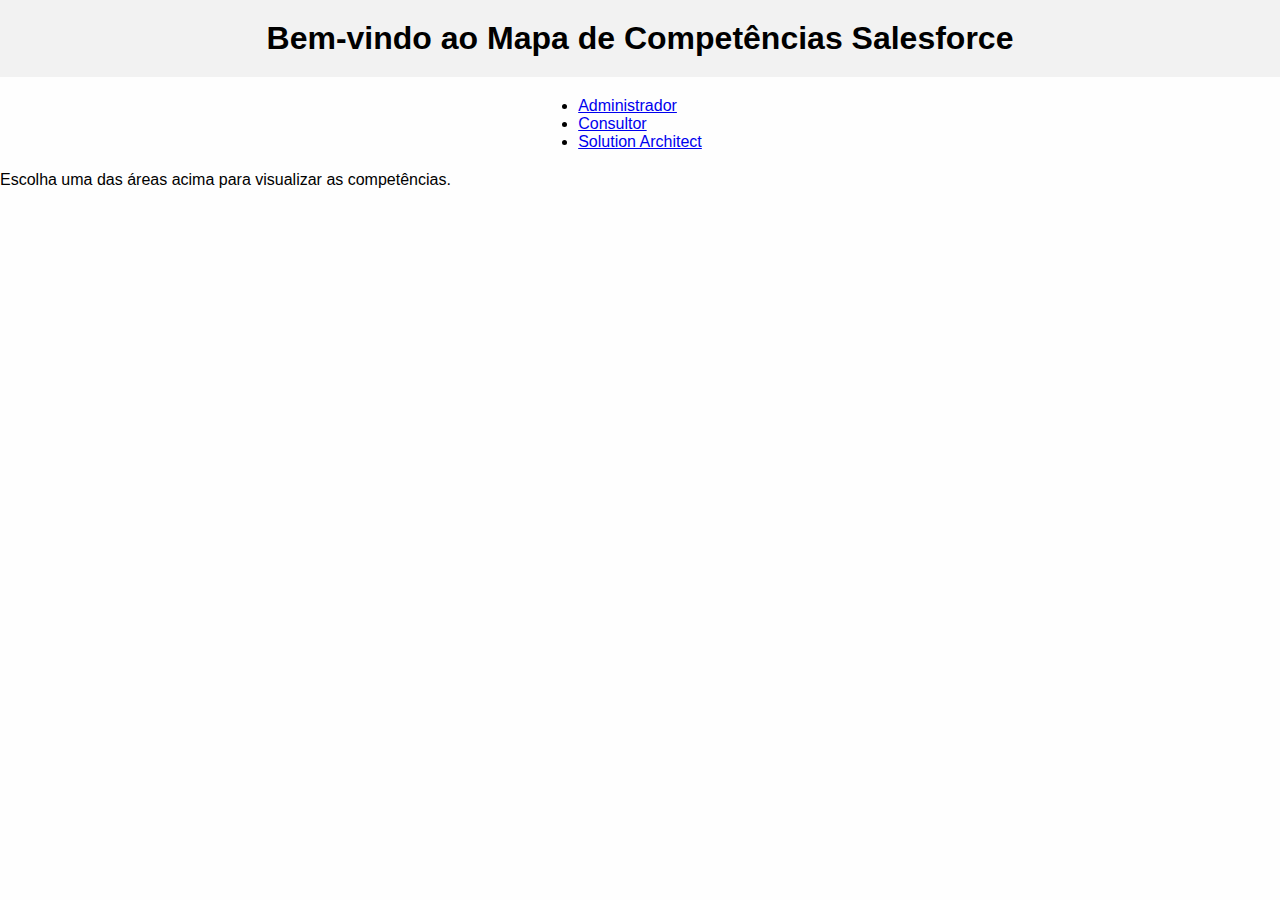
==== index.html @ 5a2fcae4 "Update index.html" ====
<!DOCTYPE html>
<html lang="pt-BR">
<head>
  <meta charset="UTF-8" />
  <meta name="viewport" content="width=device-width, initial-scale=1.0"/>
  <title>Home - Mapa de Competências Salesforce</title>
  <!-- Link para o CSS principal -->
  <link rel="stylesheet" href="main.css" />
</head>
<body>
  <header>
    <h1>Bem-vindo ao Mapa de Competências Salesforce</h1>
  </header>

  <nav>
    <ul>
      <!-- Links diretos para cada página -->
      <li><a href="adm.html">Administrador</a></li>
      <li><a href="consult.html">Consultor</a></li>
      <li><a href="architect.html">Solution Architect</a></li>
    </ul>
  </nav>

  <main>
    <p>Escolha uma das áreas acima para visualizar as competências.</p>
  </main>

  <!-- Script principal (se precisar de algo dinâmico) -->
  <script src="main.js"></script>
</body>
</html>
---- main.css ----
/* home.css */

/* RESET / BASE */
* {
  margin: 0;
  padding: 0;
  box-sizing: border-box;
}

body {
  font-family: Arial, sans-serif;
  min-height: 100vh;
  background: #fefefe;
}

/* Cabeçalho */
header {
  background: #f2f2f2;
  padding: 20px;
  text-align: center;
}

/* Menu */
nav {
  display: flex;
  justify-content: center;
  gap: 10px;
  margin: 20px 0;
}

nav button {
  padding: 10px 20px;
  font-weight: bold;
  cursor: pointer;
  background-color: #ddd;
  border: 1px solid #ccc;
  border-radius: 4px;
}

nav button:hover {
  background-color: #ccc;
}

/* Área de conteúdo */
main#content {
  max-width: 1200px;
  margin: 0 auto;
  padding: 20px;
  background: #fff;
  border: 1px solid #ddd;
  border-radius: 4px;
}
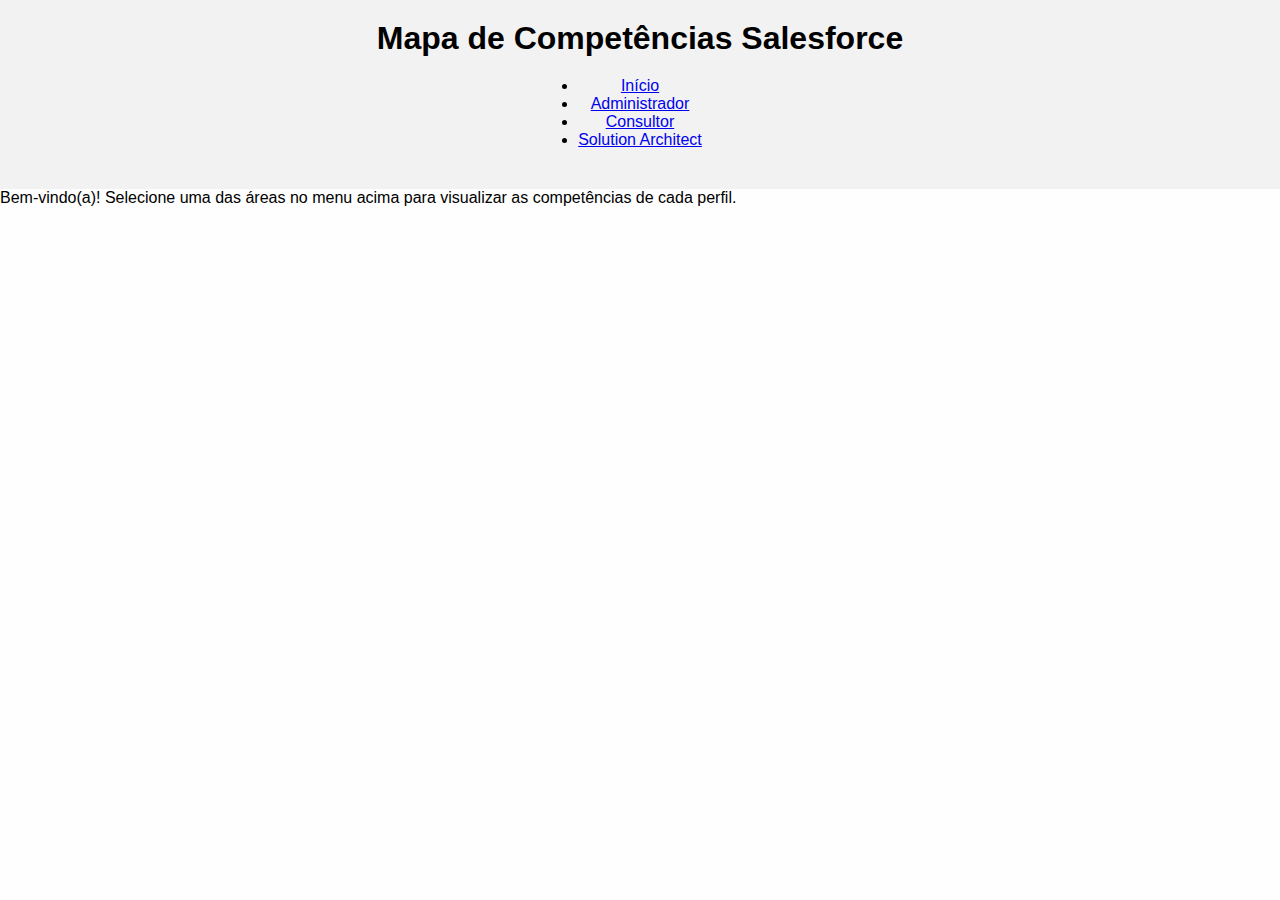
==== commit 4eb86586: "Update index.html" ====
--- a/index.html
+++ b/index.html
@@ -1,31 +1,38 @@
 <!DOCTYPE html>
 <html lang="pt-BR">
 <head>
-  <meta charset="UTF-8" />
+  <meta charset="UTF-8"/>
   <meta name="viewport" content="width=device-width, initial-scale=1.0"/>
   <title>Home - Mapa de Competências Salesforce</title>
-  <!-- Link para o CSS principal -->
-  <link rel="stylesheet" href="main.css" />
+  <!-- CSS principal -->
+  <link rel="stylesheet" href="main.css">
 </head>
 <body>
-  <header>
-    <h1>Bem-vindo ao Mapa de Competências Salesforce</h1>
-  </header>
 
-  <nav>
-    <ul>
-      <!-- Links diretos para cada página -->
-      <li><a href="adm.html">Administrador</a></li>
-      <li><a href="consult.html">Consultor</a></li>
-      <li><a href="architect.html">Solution Architect</a></li>
-    </ul>
-  </nav>
+  <!-- Aqui será injetado o cabeçalho -->
+  <div id="common-header"></div>
 
   <main>
-    <p>Escolha uma das áreas acima para visualizar as competências.</p>
+    <p>Bem-vindo(a)! Selecione uma das áreas no menu acima para visualizar as competências de cada perfil.</p>
   </main>
 
-  <!-- Script principal (se precisar de algo dinâmico) -->
+  <!-- Scripts -->
   <script src="main.js"></script>
+  <script>
+    // Carrega o header.html e insere no DIV #common-header
+    fetch("header.html")
+      .then(response => {
+        if (!response.ok) {
+          throw new Error(`Não foi possível carregar header.html. Status: ${response.status}`);
+        }
+        return response.text();
+      })
+      .then(headerHTML => {
+        document.getElementById("common-header").innerHTML = headerHTML;
+      })
+      .catch(error => {
+        console.error("Erro ao inserir o cabeçalho:", error);
+      });
+  </script>
 </body>
 </html>
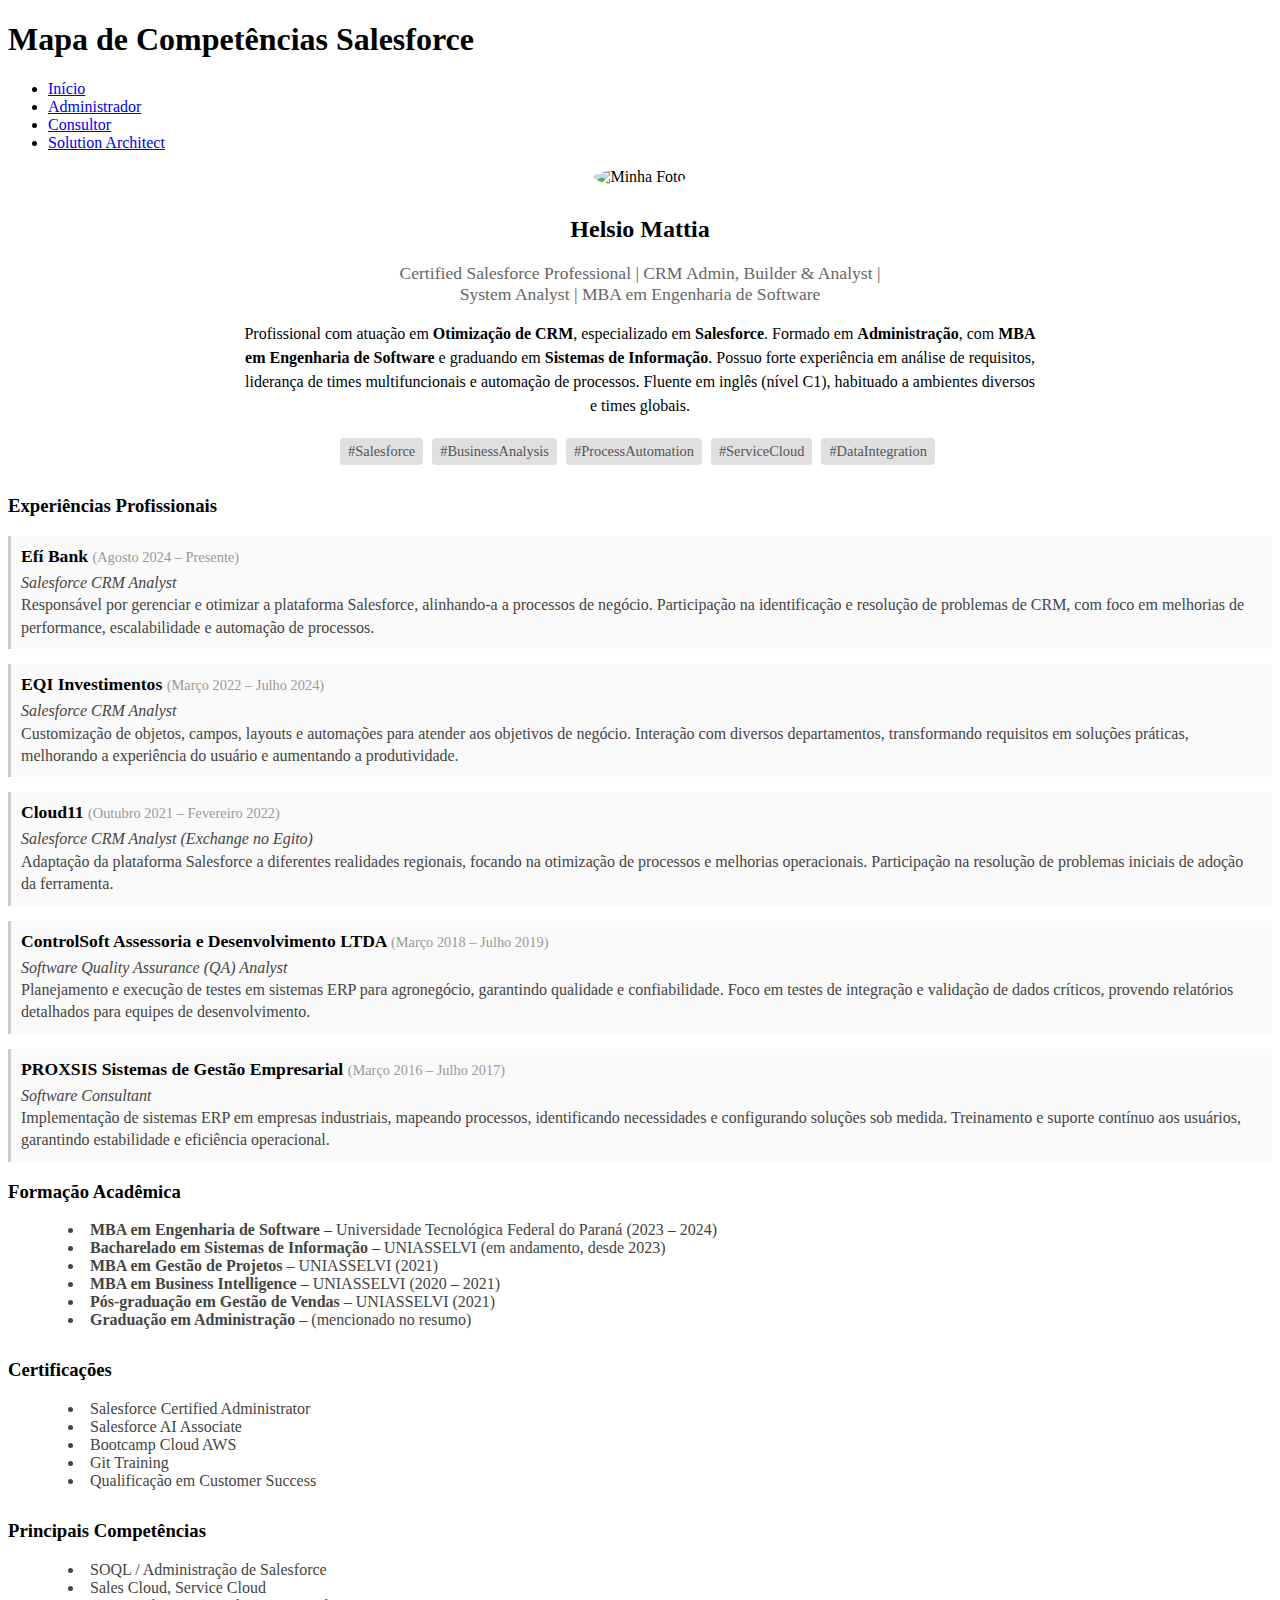
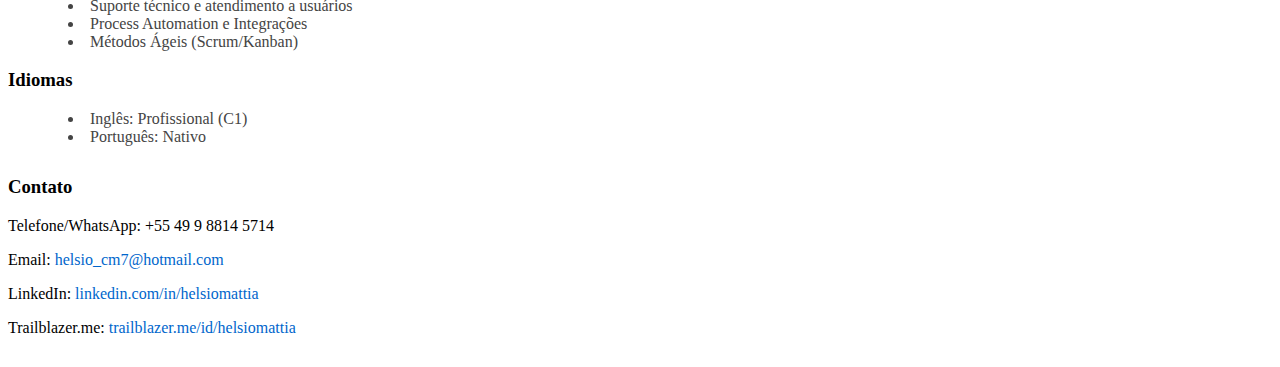
==== commit c8f14925: "Update index.html" ====
--- a/index.html
+++ b/index.html
@@ -9,17 +9,154 @@
 </head>
 <body>
 
-  <!-- Aqui será injetado o cabeçalho -->
+  <!-- Cabeçalho carregado via fetch -->
   <div id="common-header"></div>
 
+  <!-- Seção principal de apresentação -->
   <main>
-    <p>Bem-vindo(a)! Selecione uma das áreas no menu acima para visualizar as competências de cada perfil.</p>
+
+    <!-- Seção de Apresentação Pessoal -->
+    <section class="perfil-section">
+      <img class="perfil-foto" src="imagens/perfil.jpg" alt="Minha Foto" />
+      <h2>Helsio Mattia</h2>
+      <p class="subtitulo">
+        Certified Salesforce Professional | CRM Admin, Builder & Analyst |<br>
+        System Analyst | MBA em Engenharia de Software
+      </p>
+      <p class="resumo">
+        Profissional com atuação em <strong>Otimização de CRM</strong>, 
+        especializado em <strong>Salesforce</strong>.
+        Formado em <strong>Administração</strong>, com <strong>MBA em Engenharia 
+        de Software</strong> e graduando em <strong>Sistemas de Informação</strong>.
+        Possuo forte experiência em análise de requisitos, liderança de times 
+        multifuncionais e automação de processos. Fluente em inglês (nível C1),
+        habituado a ambientes diversos e times globais.        
+      </p>
+      <div class="badges">
+        <!-- Exemplo de "tags" (badges) ou palavras-chave -->
+        <span>#Salesforce</span>
+        <span>#BusinessAnalysis</span>
+        <span>#ProcessAutomation</span>
+        <span>#ServiceCloud</span>
+        <span>#DataIntegration</span>
+      </div>
+    </section>
+
+    <!-- Seção de Experiências Profissionais -->
+    <section class="experiencia-section">
+      <h3>Experiências Profissionais</h3>
+
+      <article>
+        <h4>Efí Bank <span>(Agosto 2024 – Presente)</span></h4>
+        <p>
+          <em>Salesforce CRM Analyst</em><br>
+          Responsável por gerenciar e otimizar a plataforma Salesforce, alinhando-a a processos de negócio. 
+          Participação na identificação e resolução de problemas de CRM, com foco em melhorias de performance, 
+          escalabilidade e automação de processos.
+        </p>
+      </article>
+
+      <article>
+        <h4>EQI Investimentos <span>(Março 2022 – Julho 2024)</span></h4>
+        <p>
+          <em>Salesforce CRM Analyst</em><br>
+          Customização de objetos, campos, layouts e automações para atender aos objetivos de negócio. 
+          Interação com diversos departamentos, transformando requisitos em soluções práticas, melhorando 
+          a experiência do usuário e aumentando a produtividade.
+        </p>
+      </article>
+
+      <article>
+        <h4>Cloud11 <span>(Outubro 2021 – Fevereiro 2022)</span></h4>
+        <p>
+          <em>Salesforce CRM Analyst (Exchange no Egito)</em><br>
+          Adaptação da plataforma Salesforce a diferentes realidades regionais, focando na otimização de processos 
+          e melhorias operacionais. Participação na resolução de problemas iniciais de adoção da ferramenta.
+        </p>
+      </article>
+
+      <article>
+        <h4>ControlSoft Assessoria e Desenvolvimento LTDA <span>(Março 2018 – Julho 2019)</span></h4>
+        <p>
+          <em>Software Quality Assurance (QA) Analyst</em><br>
+          Planejamento e execução de testes em sistemas ERP para agronegócio, garantindo qualidade e confiabilidade. 
+          Foco em testes de integração e validação de dados críticos, provendo relatórios detalhados para equipes 
+          de desenvolvimento.
+        </p>
+      </article>
+
+      <article>
+        <h4>PROXSIS Sistemas de Gestão Empresarial <span>(Março 2016 – Julho 2017)</span></h4>
+        <p>
+          <em>Software Consultant</em><br>
+          Implementação de sistemas ERP em empresas industriais, mapeando processos, identificando necessidades 
+          e configurando soluções sob medida. Treinamento e suporte contínuo aos usuários, garantindo estabilidade 
+          e eficiência operacional.
+        </p>
+      </article>
+
+      <!-- Você pode incluir as outras experiências listadas no PDF da mesma forma -->
+    </section>
+
+    <!-- Seção de Formação Acadêmica -->
+    <section class="formacao-section">
+      <h3>Formação Acadêmica</h3>
+      <ul>
+        <li><strong>MBA em Engenharia de Software</strong> – Universidade Tecnológica Federal do Paraná (2023 – 2024)</li>
+        <li><strong>Bacharelado em Sistemas de Informação</strong> – UNIASSELVI (em andamento, desde 2023)</li>
+        <li><strong>MBA em Gestão de Projetos</strong> – UNIASSELVI (2021)</li>
+        <li><strong>MBA em Business Intelligence</strong> – UNIASSELVI (2020 – 2021)</li>
+        <li><strong>Pós-graduação em Gestão de Vendas</strong> – UNIASSELVI (2021)</li>
+        <li><strong>Graduação em Administração</strong> – (mencionado no resumo)</li>
+      </ul>
+    </section>
+
+    <!-- Seção de Certificações -->
+    <section class="certificacoes-section">
+      <h3>Certificações</h3>
+      <ul>
+        <li>Salesforce Certified Administrator</li>
+        <li>Salesforce AI Associate</li>
+        <li>Bootcamp Cloud AWS</li>
+        <li>Git Training</li>
+        <li>Qualificação em Customer Success</li>
+      </ul>
+    </section>
+
+    <!-- Seção de Competências e Idiomas -->
+    <section class="skills-section">
+      <h3>Principais Competências</h3>
+      <ul>
+        <li>SOQL / Administração de Salesforce</li>
+        <li>Sales Cloud, Service Cloud</li>
+        <li>Suporte técnico e atendimento a usuários</li>
+        <li>Process Automation e Integrações</li>
+        <li>Métodos Ágeis (Scrum/Kanban)</li>
+      </ul>
+      <h3>Idiomas</h3>
+      <ul>
+        <li>Inglês: Profissional (C1)</li>
+        <li>Português: Nativo</li>
+      </ul>
+    </section>
+
+    <!-- Seção de Contato / Social -->
+    <section class="contato-section">
+      <h3>Contato</h3>
+      <p>Telefone/WhatsApp: +55 49 9 8814 5714</p>
+      <p>Email: <a href="mailto:helsio_cm7@hotmail.com">helsio_cm7@hotmail.com</a></p>
+      <p>LinkedIn: <a href="https://www.linkedin.com/in/helsiomattia" target="_blank">linkedin.com/in/helsiomattia</a></p>
+      <p>Trailblazer.me: 
+        <a href="https://trailblazer.me/id/helsiomattia" target="_blank">trailblazer.me/id/helsiomattia</a>
+      </p>
+    </section>
+
   </main>
 
-  <!-- Scripts -->
+  <!-- Script principal -->
   <script src="main.js"></script>
+  <!-- Script que carrega o header -->
   <script>
-    // Carrega o header.html e insere no DIV #common-header
     fetch("header.html")
       .then(response => {
         if (!response.ok) {
--- a/main.css
+++ b/main.css
@@ -1,53 +1,79 @@
-/* home.css */
+/* main.css - estilos básicos + layout da página inicial */
 
-/* RESET / BASE */
-* {
-  margin: 0;
-  padding: 0;
-  box-sizing: border-box;
+/* Já deve ter seu reset e estilos de body, header, nav etc. 
+   Abaixo adicionamos regras para as novas seções e classes. */
+
+.perfil-section {
+  text-align: center;
+  margin-bottom: 30px;
+}
+.perfil-foto {
+  width: 120px;
+  height: 120px;
+  border-radius: 50%;
+  margin-bottom: 10px;
+  object-fit: cover;
+}
+.subtitulo {
+  font-size: 1.1rem;
+  color: #666;
+}
+.resumo {
+  font-size: 1rem;
+  line-height: 1.5;
+  max-width: 800px;
+  margin: 10px auto;
+}
+.badges {
+  margin-top: 15px;
+}
+.badges span {
+  display: inline-block;
+  margin: 5px 5px 0 0;
+  padding: 5px 8px;
+  background: #e0e0e0;
+  border-radius: 4px;
+  font-size: 0.9rem;
+  color: #555;
 }
 
-body {
-  font-family: Arial, sans-serif;
-  min-height: 100vh;
-  background: #fefefe;
+/* Seção de experiência */
+.experiencia-section article {
+  background: #fafafa;
+  margin-bottom: 15px;
+  padding: 10px;
+  border-left: 3px solid #ccc;
+}
+.experiencia-section h4 {
+  margin: 0 0 5px 0;
+  font-size: 1.1rem;
+}
+.experiencia-section h4 span {
+  font-weight: normal;
+  font-size: 0.9rem;
+  color: #999;
+}
+.experiencia-section p {
+  margin: 0;
+  line-height: 1.4;
+  color: #444;
 }
 
-/* Cabeçalho */
-header {
-  background: #f2f2f2;
-  padding: 20px;
-  text-align: center;
+/* Formação, Certificações, Skills */
+.formacao-section, .certificacoes-section, .skills-section, .contato-section {
+  margin-bottom: 30px;
+}
+.formacao-section ul, .certificacoes-section ul, .skills-section ul {
+  list-style: disc inside;
+  margin-left: 20px;
+  color: #444;
 }
 
-/* Menu */
-nav {
-  display: flex;
-  justify-content: center;
-  gap: 10px;
-  margin: 20px 0;
+/* Seção de contato */
+.contato-section p a {
+  color: #0066cc;
+  text-decoration: none;
 }
-
-nav button {
-  padding: 10px 20px;
-  font-weight: bold;
-  cursor: pointer;
-  background-color: #ddd;
-  border: 1px solid #ccc;
-  border-radius: 4px;
+.contato-section p a:hover {
+  text-decoration: underline;
 }
-
-nav button:hover {
-  background-color: #ccc;
-}
-
-/* Área de conteúdo */
-main#content {
-  max-width: 1200px;
-  margin: 0 auto;
-  padding: 20px;
-  background: #fff;
-  border: 1px solid #ddd;
-  border-radius: 4px;
-}
-
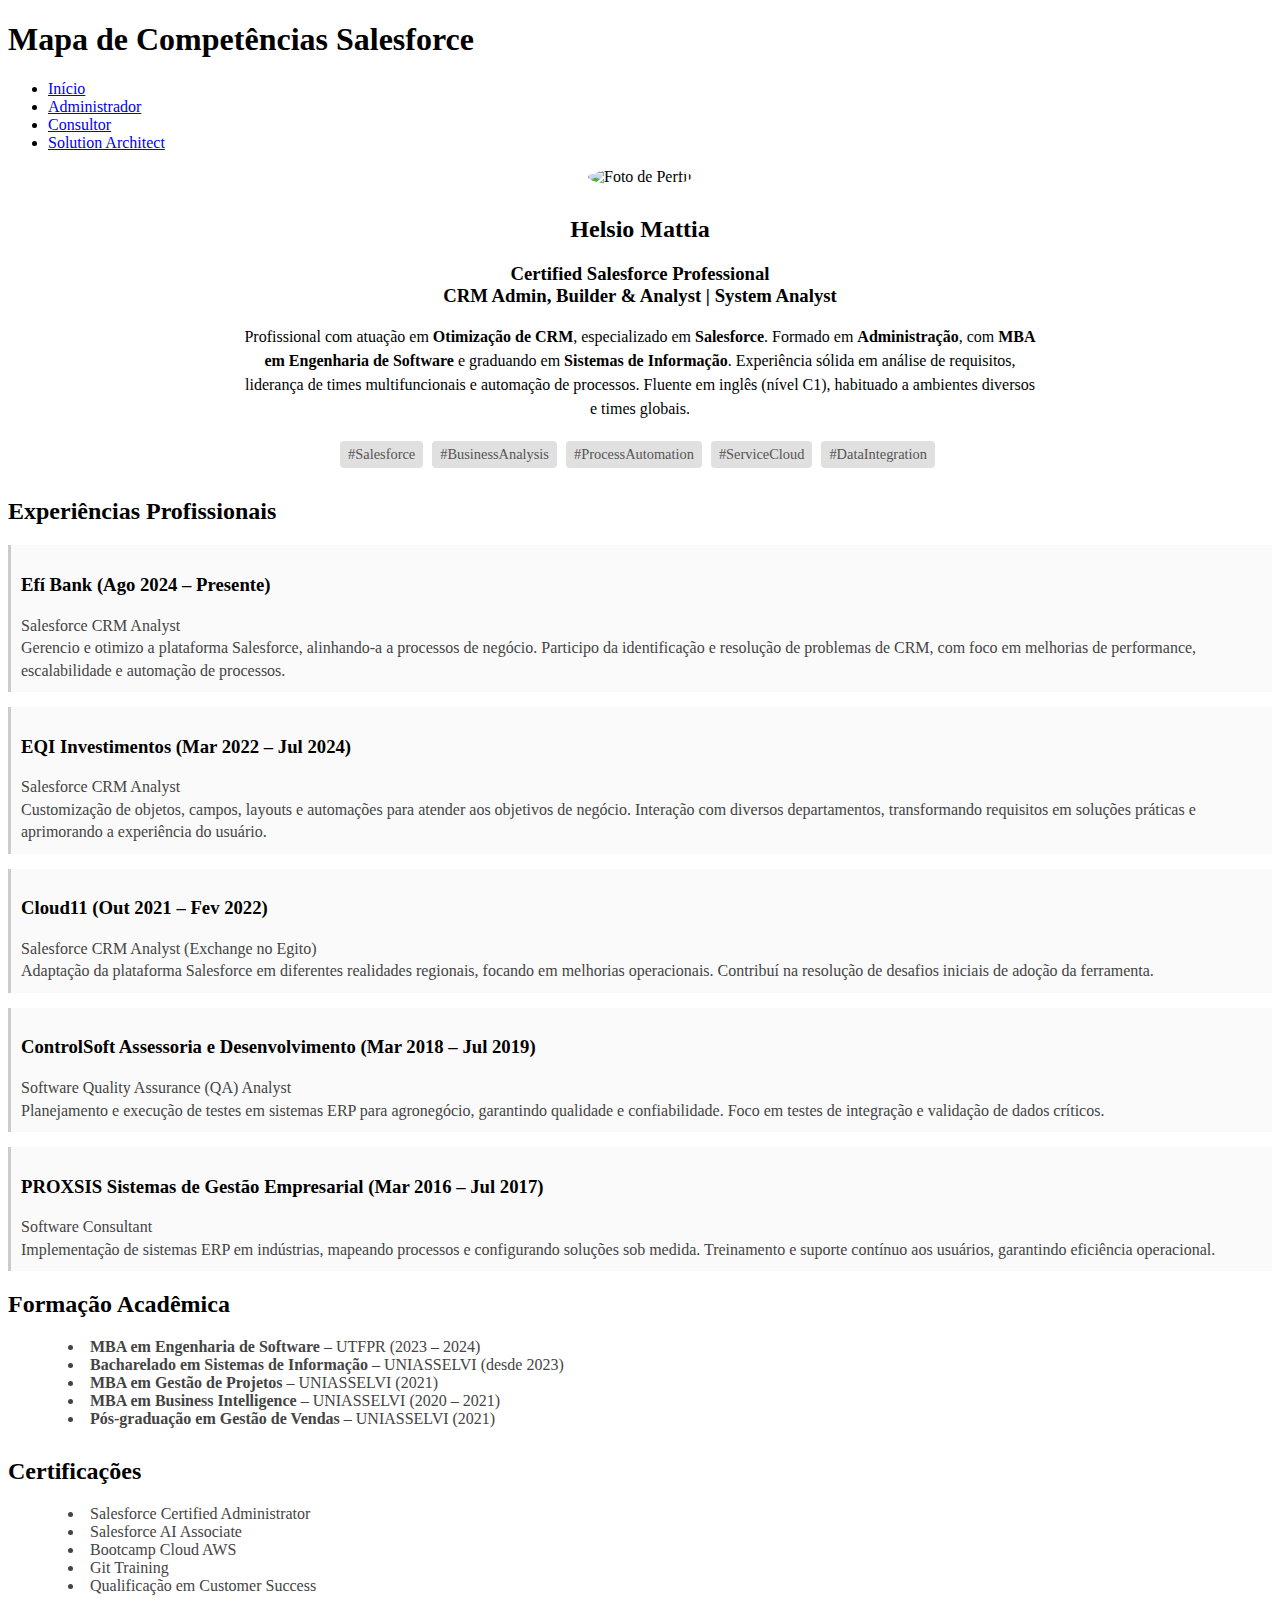
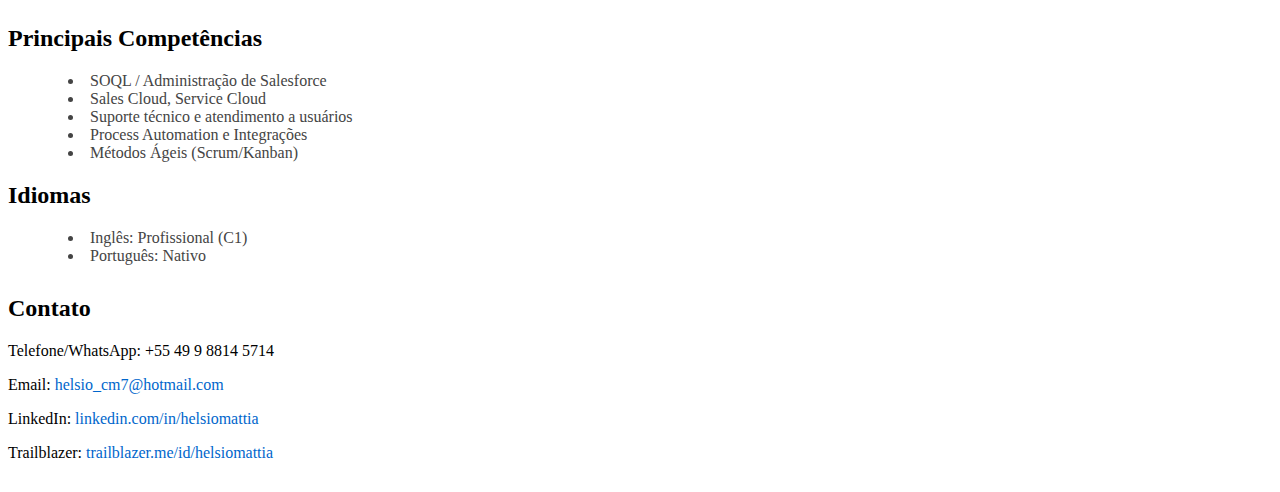
==== commit e1d40bf0: "Update index.html" ====
--- a/index.html
+++ b/index.html
@@ -9,111 +9,107 @@
 </head>
 <body>
 
-  <!-- Cabeçalho carregado via fetch -->
+  <!-- Aqui será injetado o seu header padrão via fetch -->
   <div id="common-header"></div>
 
-  <!-- Seção principal de apresentação -->
-  <main>
+  <main class="container">
 
-    <!-- Seção de Apresentação Pessoal -->
+    <!-- Seção de apresentação pessoal em duas colunas -->
     <section class="perfil-section">
-      <img class="perfil-foto" src="imagens/perfil.jpg" alt="Minha Foto" />
-      <h2>Helsio Mattia</h2>
-      <p class="subtitulo">
-        Certified Salesforce Professional | CRM Admin, Builder & Analyst |<br>
-        System Analyst | MBA em Engenharia de Software
-      </p>
-      <p class="resumo">
-        Profissional com atuação em <strong>Otimização de CRM</strong>, 
-        especializado em <strong>Salesforce</strong>.
-        Formado em <strong>Administração</strong>, com <strong>MBA em Engenharia 
-        de Software</strong> e graduando em <strong>Sistemas de Informação</strong>.
-        Possuo forte experiência em análise de requisitos, liderança de times 
-        multifuncionais e automação de processos. Fluente em inglês (nível C1),
-        habituado a ambientes diversos e times globais.        
-      </p>
-      <div class="badges">
-        <!-- Exemplo de "tags" (badges) ou palavras-chave -->
-        <span>#Salesforce</span>
-        <span>#BusinessAnalysis</span>
-        <span>#ProcessAutomation</span>
-        <span>#ServiceCloud</span>
-        <span>#DataIntegration</span>
+      <div class="perfil-col-esquerda">
+        <img class="perfil-foto" src="imagens/perfil.jpg" alt="Foto de Perfil" />
+      </div>
+      <div class="perfil-col-direita">
+        <h2 class="nome">Helsio Mattia</h2>
+        <h3 class="cargo">
+          Certified Salesforce Professional <br>
+          CRM Admin, Builder &amp; Analyst | System Analyst
+        </h3>
+        <p class="resumo">
+          Profissional com atuação em <strong>Otimização de CRM</strong>, 
+          especializado em <strong>Salesforce</strong>. Formado em <strong>Administração</strong>, 
+          com <strong>MBA em Engenharia de Software</strong> e graduando em 
+          <strong>Sistemas de Informação</strong>. Experiência sólida em análise 
+          de requisitos, liderança de times multifuncionais e automação de processos.
+          Fluente em inglês (nível C1), habituado a ambientes diversos e times globais.
+        </p>
+        <div class="badges">
+          <span>#Salesforce</span>
+          <span>#BusinessAnalysis</span>
+          <span>#ProcessAutomation</span>
+          <span>#ServiceCloud</span>
+          <span>#DataIntegration</span>
+        </div>
       </div>
     </section>
 
-    <!-- Seção de Experiências Profissionais -->
+    <!-- Seção de experiências -->
     <section class="experiencia-section">
-      <h3>Experiências Profissionais</h3>
+      <h2>Experiências Profissionais</h2>
 
       <article>
-        <h4>Efí Bank <span>(Agosto 2024 – Presente)</span></h4>
+        <h3>Efí Bank <span>(Ago 2024 – Presente)</span></h3>
+        <p class="cargo-local">Salesforce CRM Analyst</p>
         <p>
-          <em>Salesforce CRM Analyst</em><br>
-          Responsável por gerenciar e otimizar a plataforma Salesforce, alinhando-a a processos de negócio. 
-          Participação na identificação e resolução de problemas de CRM, com foco em melhorias de performance, 
-          escalabilidade e automação de processos.
+          Gerencio e otimizo a plataforma Salesforce, alinhando-a a processos de negócio. 
+          Participo da identificação e resolução de problemas de CRM, com foco em 
+          melhorias de performance, escalabilidade e automação de processos.
         </p>
       </article>
 
       <article>
-        <h4>EQI Investimentos <span>(Março 2022 – Julho 2024)</span></h4>
+        <h3>EQI Investimentos <span>(Mar 2022 – Jul 2024)</span></h3>
+        <p class="cargo-local">Salesforce CRM Analyst</p>
         <p>
-          <em>Salesforce CRM Analyst</em><br>
           Customização de objetos, campos, layouts e automações para atender aos objetivos de negócio. 
-          Interação com diversos departamentos, transformando requisitos em soluções práticas, melhorando 
-          a experiência do usuário e aumentando a produtividade.
+          Interação com diversos departamentos, transformando requisitos em soluções práticas e 
+          aprimorando a experiência do usuário.
         </p>
       </article>
 
       <article>
-        <h4>Cloud11 <span>(Outubro 2021 – Fevereiro 2022)</span></h4>
+        <h3>Cloud11 <span>(Out 2021 – Fev 2022)</span></h3>
+        <p class="cargo-local">Salesforce CRM Analyst (Exchange no Egito)</p>
         <p>
-          <em>Salesforce CRM Analyst (Exchange no Egito)</em><br>
-          Adaptação da plataforma Salesforce a diferentes realidades regionais, focando na otimização de processos 
-          e melhorias operacionais. Participação na resolução de problemas iniciais de adoção da ferramenta.
+          Adaptação da plataforma Salesforce em diferentes realidades regionais, focando em 
+          melhorias operacionais. Contribuí na resolução de desafios iniciais de adoção da ferramenta.
         </p>
       </article>
 
       <article>
-        <h4>ControlSoft Assessoria e Desenvolvimento LTDA <span>(Março 2018 – Julho 2019)</span></h4>
+        <h3>ControlSoft Assessoria e Desenvolvimento <span>(Mar 2018 – Jul 2019)</span></h3>
+        <p class="cargo-local">Software Quality Assurance (QA) Analyst</p>
         <p>
-          <em>Software Quality Assurance (QA) Analyst</em><br>
-          Planejamento e execução de testes em sistemas ERP para agronegócio, garantindo qualidade e confiabilidade. 
-          Foco em testes de integração e validação de dados críticos, provendo relatórios detalhados para equipes 
-          de desenvolvimento.
+          Planejamento e execução de testes em sistemas ERP para agronegócio, garantindo qualidade 
+          e confiabilidade. Foco em testes de integração e validação de dados críticos.
         </p>
       </article>
 
       <article>
-        <h4>PROXSIS Sistemas de Gestão Empresarial <span>(Março 2016 – Julho 2017)</span></h4>
+        <h3>PROXSIS Sistemas de Gestão Empresarial <span>(Mar 2016 – Jul 2017)</span></h3>
+        <p class="cargo-local">Software Consultant</p>
         <p>
-          <em>Software Consultant</em><br>
-          Implementação de sistemas ERP em empresas industriais, mapeando processos, identificando necessidades 
-          e configurando soluções sob medida. Treinamento e suporte contínuo aos usuários, garantindo estabilidade 
-          e eficiência operacional.
+          Implementação de sistemas ERP em indústrias, mapeando processos e configurando soluções 
+          sob medida. Treinamento e suporte contínuo aos usuários, garantindo eficiência operacional.
         </p>
       </article>
-
-      <!-- Você pode incluir as outras experiências listadas no PDF da mesma forma -->
     </section>
 
-    <!-- Seção de Formação Acadêmica -->
+    <!-- Seção de formação acadêmica -->
     <section class="formacao-section">
-      <h3>Formação Acadêmica</h3>
+      <h2>Formação Acadêmica</h2>
       <ul>
-        <li><strong>MBA em Engenharia de Software</strong> – Universidade Tecnológica Federal do Paraná (2023 – 2024)</li>
-        <li><strong>Bacharelado em Sistemas de Informação</strong> – UNIASSELVI (em andamento, desde 2023)</li>
+        <li><strong>MBA em Engenharia de Software</strong> – UTFPR (2023 – 2024)</li>
+        <li><strong>Bacharelado em Sistemas de Informação</strong> – UNIASSELVI (desde 2023)</li>
         <li><strong>MBA em Gestão de Projetos</strong> – UNIASSELVI (2021)</li>
         <li><strong>MBA em Business Intelligence</strong> – UNIASSELVI (2020 – 2021)</li>
         <li><strong>Pós-graduação em Gestão de Vendas</strong> – UNIASSELVI (2021)</li>
-        <li><strong>Graduação em Administração</strong> – (mencionado no resumo)</li>
       </ul>
     </section>
 
-    <!-- Seção de Certificações -->
+    <!-- Seção de certificações -->
     <section class="certificacoes-section">
-      <h3>Certificações</h3>
+      <h2>Certificações</h2>
       <ul>
         <li>Salesforce Certified Administrator</li>
         <li>Salesforce AI Associate</li>
@@ -123,9 +119,9 @@
       </ul>
     </section>
 
-    <!-- Seção de Competências e Idiomas -->
+    <!-- Seção de skills + idiomas -->
     <section class="skills-section">
-      <h3>Principais Competências</h3>
+      <h2>Principais Competências</h2>
       <ul>
         <li>SOQL / Administração de Salesforce</li>
         <li>Sales Cloud, Service Cloud</li>
@@ -133,43 +129,35 @@
         <li>Process Automation e Integrações</li>
         <li>Métodos Ágeis (Scrum/Kanban)</li>
       </ul>
-      <h3>Idiomas</h3>
+      <h2>Idiomas</h2>
       <ul>
         <li>Inglês: Profissional (C1)</li>
         <li>Português: Nativo</li>
       </ul>
     </section>
 
-    <!-- Seção de Contato / Social -->
+    <!-- Seção de contato -->
     <section class="contato-section">
-      <h3>Contato</h3>
+      <h2>Contato</h2>
       <p>Telefone/WhatsApp: +55 49 9 8814 5714</p>
       <p>Email: <a href="mailto:helsio_cm7@hotmail.com">helsio_cm7@hotmail.com</a></p>
       <p>LinkedIn: <a href="https://www.linkedin.com/in/helsiomattia" target="_blank">linkedin.com/in/helsiomattia</a></p>
-      <p>Trailblazer.me: 
-        <a href="https://trailblazer.me/id/helsiomattia" target="_blank">trailblazer.me/id/helsiomattia</a>
-      </p>
+      <p>Trailblazer: <a href="https://trailblazer.me/id/helsiomattia" target="_blank">trailblazer.me/id/helsiomattia</a></p>
     </section>
 
   </main>
 
-  <!-- Script principal -->
+  <!-- Scripts -->
   <script src="main.js"></script>
-  <!-- Script que carrega o header -->
+  
+  
   <script>
     fetch("header.html")
-      .then(response => {
-        if (!response.ok) {
-          throw new Error(`Não foi possível carregar header.html. Status: ${response.status}`);
-        }
-        return response.text();
+      .then(res => res.text())
+      .then(html => {
+        document.getElementById("common-header").innerHTML = html;
       })
-      .then(headerHTML => {
-        document.getElementById("common-header").innerHTML = headerHTML;
-      })
-      .catch(error => {
-        console.error("Erro ao inserir o cabeçalho:", error);
-      });
+      .catch(err => console.log(err));
   </script>
 </body>
 </html>
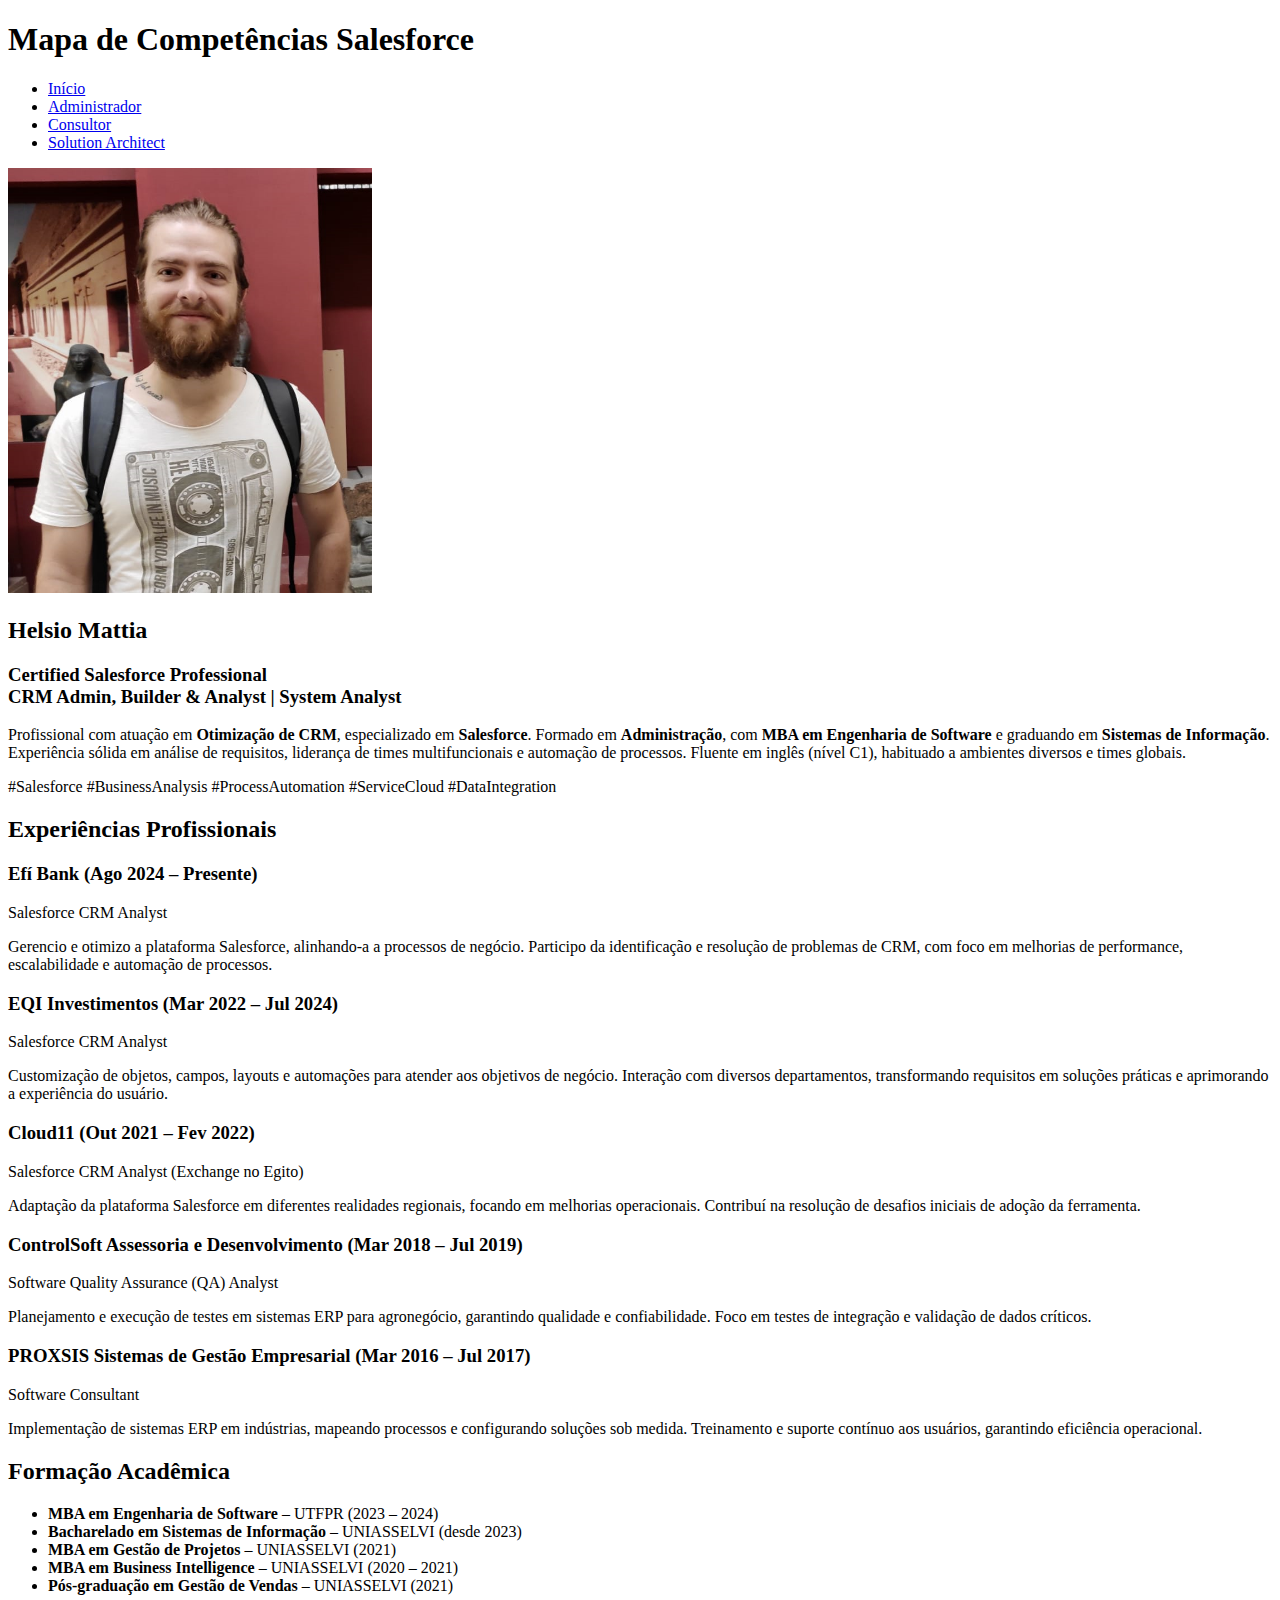
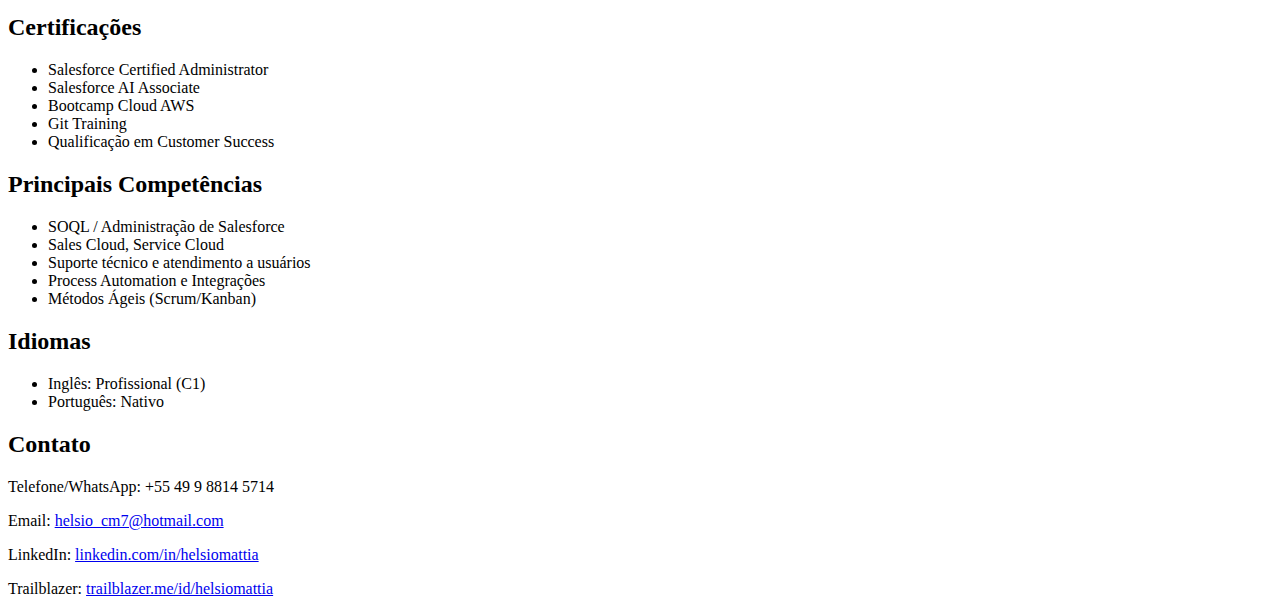
==== commit 8166f8ca: "Update index.html" ====
--- a/index.html
+++ b/index.html
@@ -5,7 +5,7 @@
   <meta name="viewport" content="width=device-width, initial-scale=1.0"/>
   <title>Home - Mapa de Competências Salesforce</title>
   <!-- CSS principal -->
-  <link rel="stylesheet" href="main.css">
+  <link rel="stylesheet" href="index.css">
 </head>
 <body>
 
@@ -17,7 +17,7 @@
     <!-- Seção de apresentação pessoal em duas colunas -->
     <section class="perfil-section">
       <div class="perfil-col-esquerda">
-        <img class="perfil-foto" src="imagens/perfil.jpg" alt="Foto de Perfil" />
+        <img class="perfil-foto" src="helsio.png" alt="Foto de Perfil" />
       </div>
       <div class="perfil-col-direita">
         <h2 class="nome">Helsio Mattia</h2>
@@ -148,7 +148,7 @@
   </main>
 
   <!-- Scripts -->
-  <script src="main.js"></script>
+  <script src="index.js"></script>
   
   
   <script>
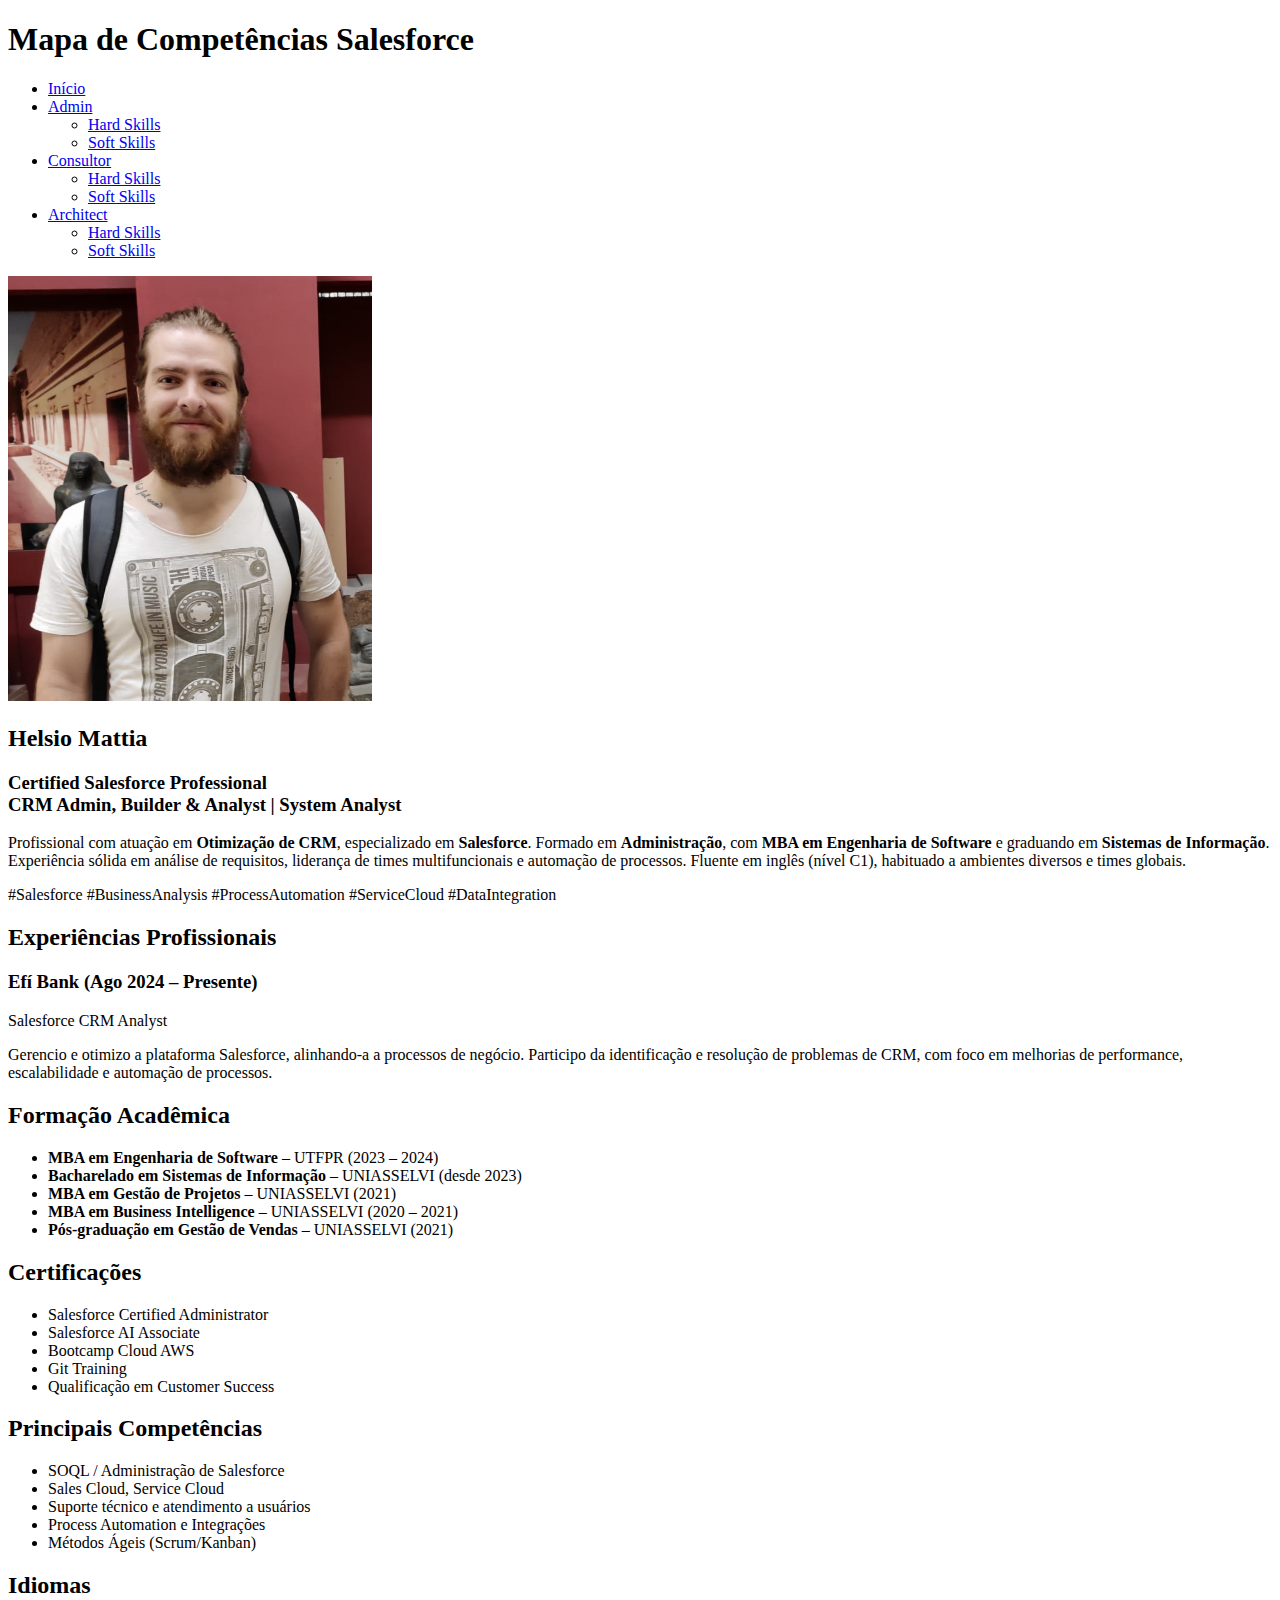
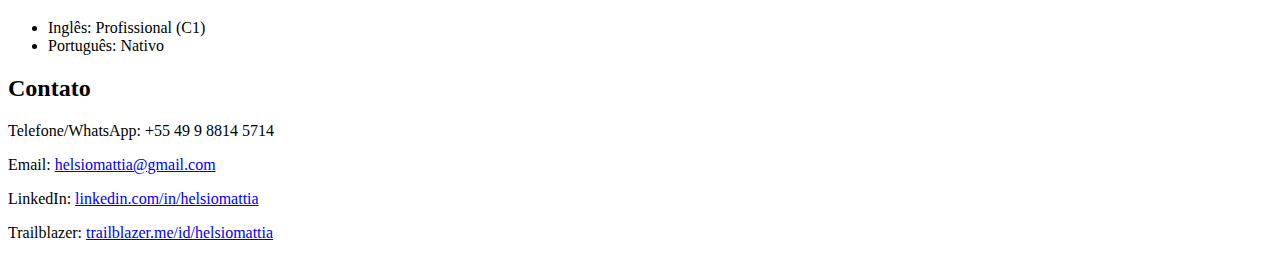
==== commit 7e4676f5: "Update index.html" ====
--- a/index.html
+++ b/index.html
@@ -4,17 +4,14 @@
   <meta charset="UTF-8"/>
   <meta name="viewport" content="width=device-width, initial-scale=1.0"/>
   <title>Home - Mapa de Competências Salesforce</title>
-  <!-- CSS principal -->
   <link rel="stylesheet" href="index.css">
 </head>
 <body>
 
-  <!-- Aqui será injetado o seu header padrão via fetch -->
   <div id="common-header"></div>
 
   <main class="container">
 
-    <!-- Seção de apresentação pessoal em duas colunas -->
     <section class="perfil-section">
       <div class="perfil-col-esquerda">
         <img class="perfil-foto" src="helsio.png" alt="Foto de Perfil" />
@@ -43,10 +40,8 @@
       </div>
     </section>
 
-    <!-- Seção de experiências -->
     <section class="experiencia-section">
       <h2>Experiências Profissionais</h2>
-
       <article>
         <h3>Efí Bank <span>(Ago 2024 – Presente)</span></h3>
         <p class="cargo-local">Salesforce CRM Analyst</p>
@@ -56,46 +51,9 @@
           melhorias de performance, escalabilidade e automação de processos.
         </p>
       </article>
-
-      <article>
-        <h3>EQI Investimentos <span>(Mar 2022 – Jul 2024)</span></h3>
-        <p class="cargo-local">Salesforce CRM Analyst</p>
-        <p>
-          Customização de objetos, campos, layouts e automações para atender aos objetivos de negócio. 
-          Interação com diversos departamentos, transformando requisitos em soluções práticas e 
-          aprimorando a experiência do usuário.
-        </p>
-      </article>
-
-      <article>
-        <h3>Cloud11 <span>(Out 2021 – Fev 2022)</span></h3>
-        <p class="cargo-local">Salesforce CRM Analyst (Exchange no Egito)</p>
-        <p>
-          Adaptação da plataforma Salesforce em diferentes realidades regionais, focando em 
-          melhorias operacionais. Contribuí na resolução de desafios iniciais de adoção da ferramenta.
-        </p>
-      </article>
-
-      <article>
-        <h3>ControlSoft Assessoria e Desenvolvimento <span>(Mar 2018 – Jul 2019)</span></h3>
-        <p class="cargo-local">Software Quality Assurance (QA) Analyst</p>
-        <p>
-          Planejamento e execução de testes em sistemas ERP para agronegócio, garantindo qualidade 
-          e confiabilidade. Foco em testes de integração e validação de dados críticos.
-        </p>
-      </article>
-
-      <article>
-        <h3>PROXSIS Sistemas de Gestão Empresarial <span>(Mar 2016 – Jul 2017)</span></h3>
-        <p class="cargo-local">Software Consultant</p>
-        <p>
-          Implementação de sistemas ERP em indústrias, mapeando processos e configurando soluções 
-          sob medida. Treinamento e suporte contínuo aos usuários, garantindo eficiência operacional.
-        </p>
-      </article>
+      <!-- Adicione os outros artigos aqui -->
     </section>
 
-    <!-- Seção de formação acadêmica -->
     <section class="formacao-section">
       <h2>Formação Acadêmica</h2>
       <ul>
@@ -107,7 +65,6 @@
       </ul>
     </section>
 
-    <!-- Seção de certificações -->
     <section class="certificacoes-section">
       <h2>Certificações</h2>
       <ul>
@@ -119,7 +76,6 @@
       </ul>
     </section>
 
-    <!-- Seção de skills + idiomas -->
     <section class="skills-section">
       <h2>Principais Competências</h2>
       <ul>
@@ -136,21 +92,17 @@
       </ul>
     </section>
 
-    <!-- Seção de contato -->
     <section class="contato-section">
       <h2>Contato</h2>
       <p>Telefone/WhatsApp: +55 49 9 8814 5714</p>
-      <p>Email: <a href="mailto:helsio_cm7@hotmail.com">helsio_cm7@hotmail.com</a></p>
+      <p>Email: <a href="mailto:helsiomattia@gmail.com">helsiomattia@gmail.com</a></p>
       <p>LinkedIn: <a href="https://www.linkedin.com/in/helsiomattia" target="_blank">linkedin.com/in/helsiomattia</a></p>
       <p>Trailblazer: <a href="https://trailblazer.me/id/helsiomattia" target="_blank">trailblazer.me/id/helsiomattia</a></p>
     </section>
 
   </main>
 
-  <!-- Scripts -->
   <script src="index.js"></script>
-  
-  
   <script>
     fetch("header.html")
       .then(res => res.text())
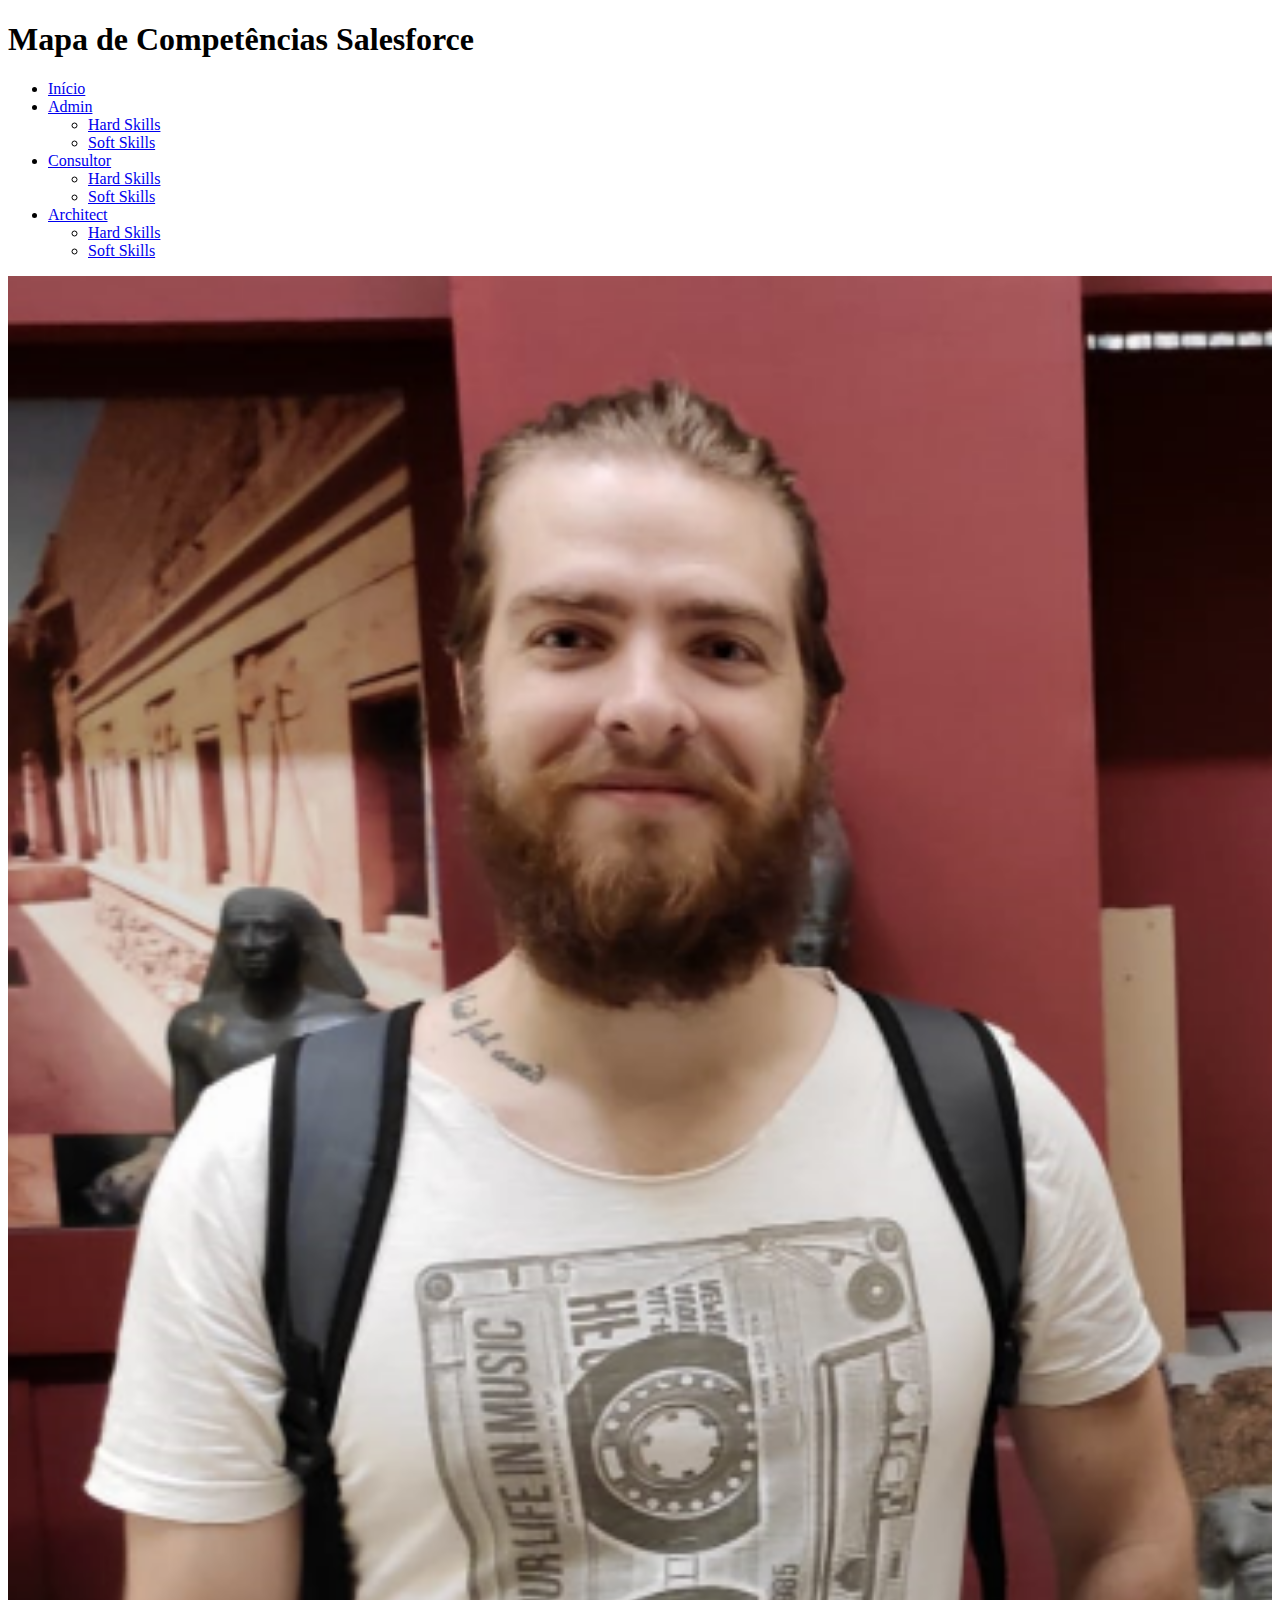
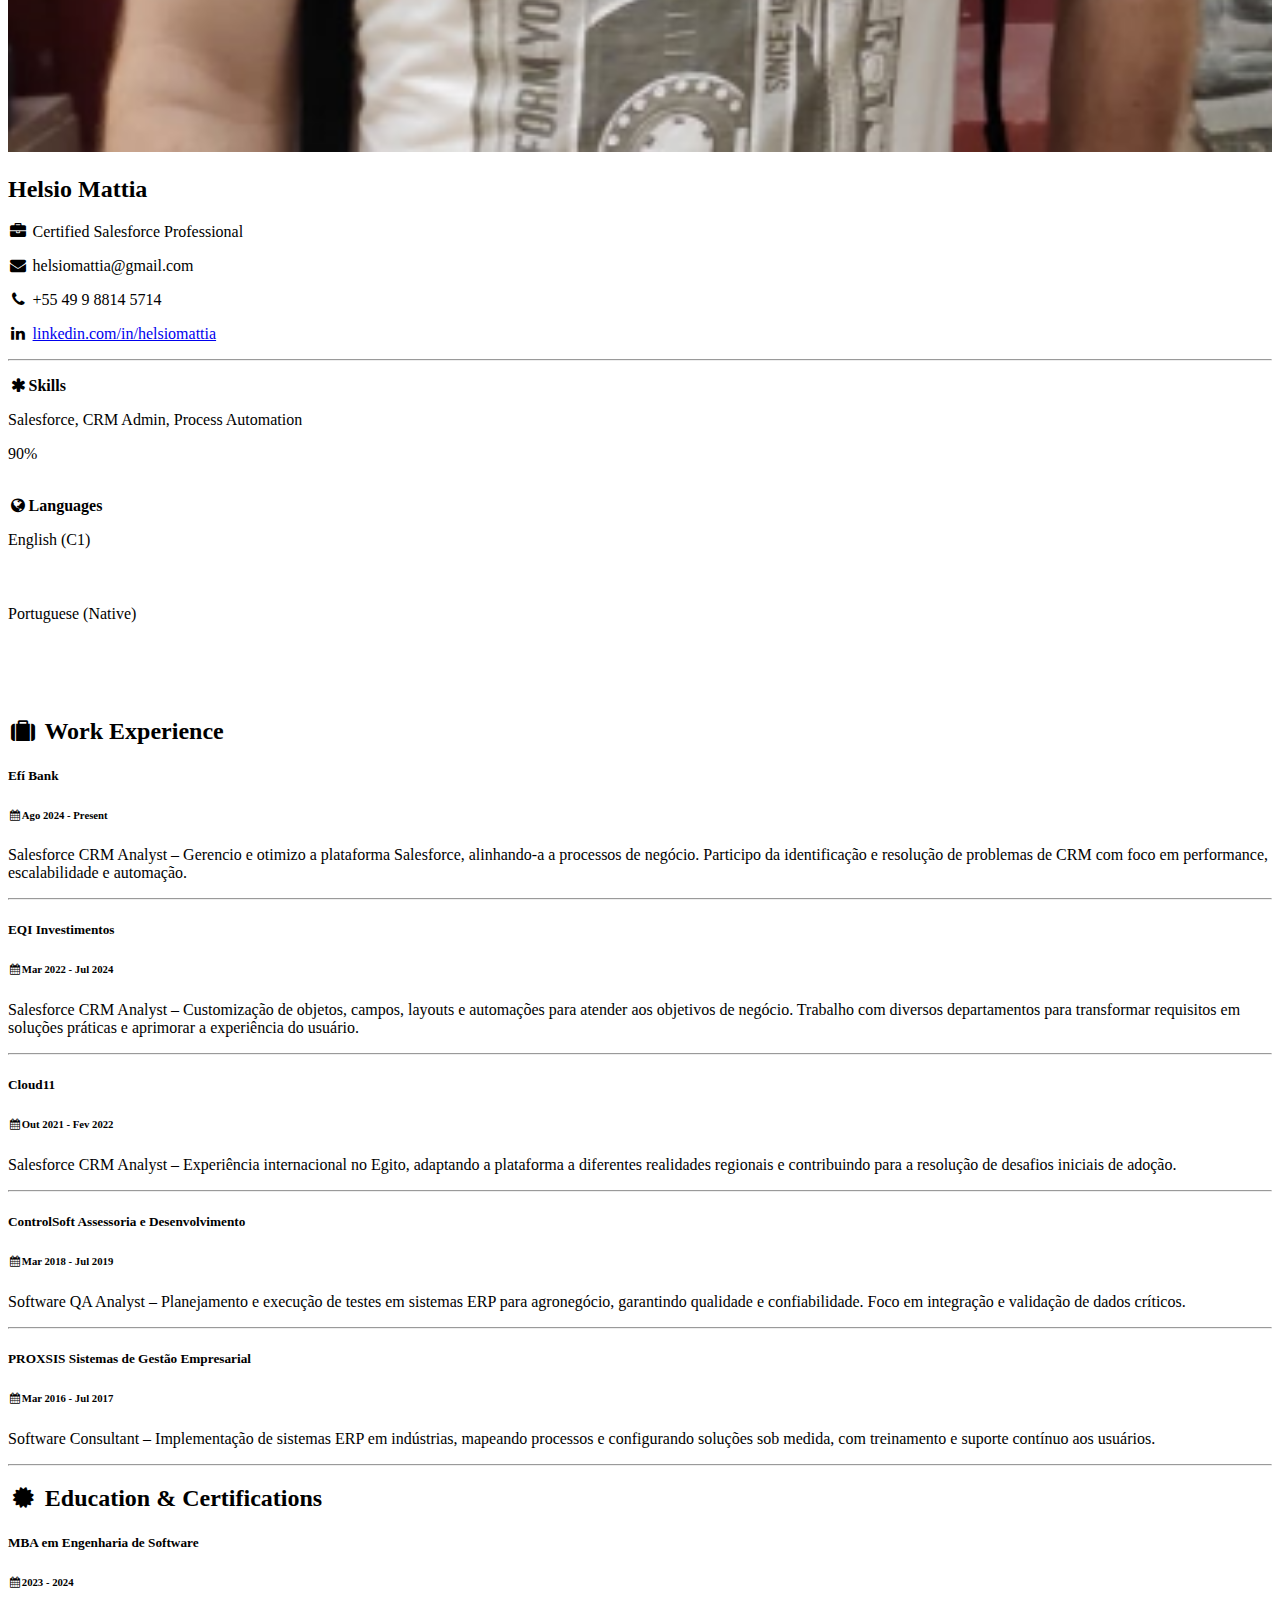
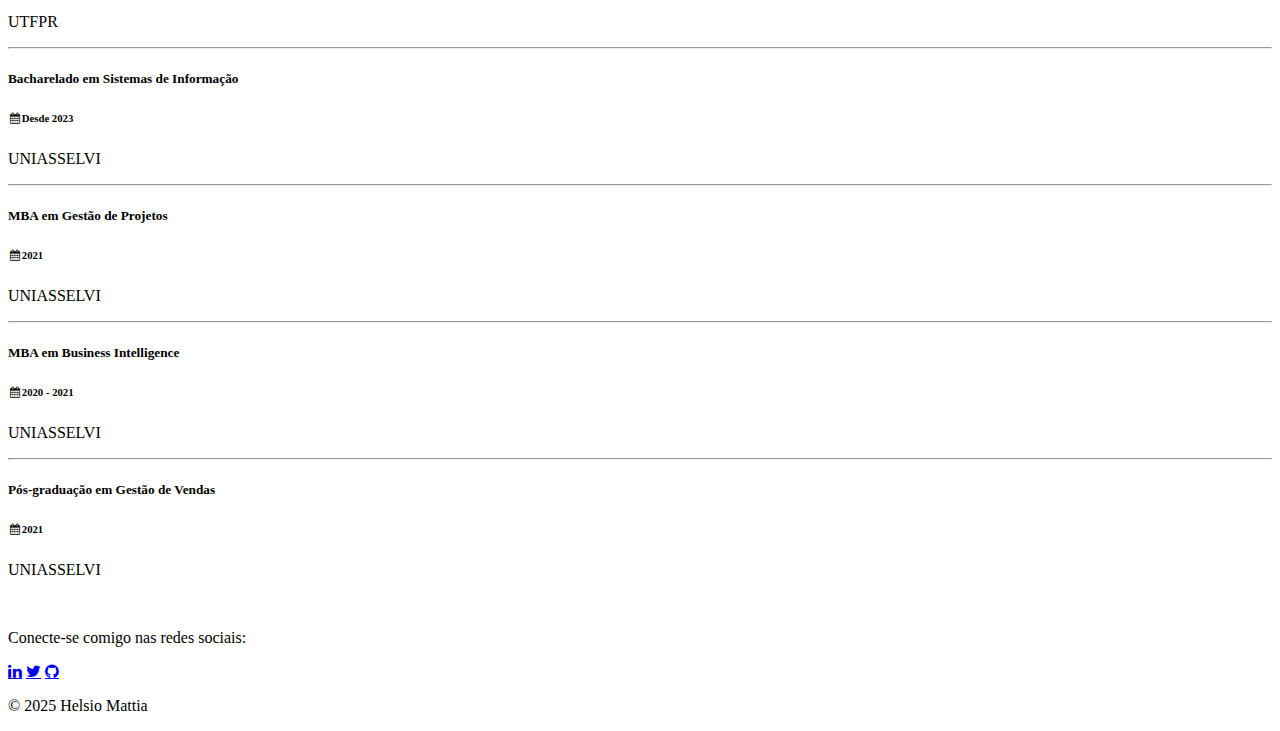
==== commit 71695b7a: "Update index.html" ====
--- a/index.html
+++ b/index.html
@@ -1,115 +1,216 @@
 <!DOCTYPE html>
 <html lang="pt-BR">
 <head>
-  <meta charset="UTF-8"/>
-  <meta name="viewport" content="width=device-width, initial-scale=1.0"/>
-  <title>Home - Mapa de Competências Salesforce</title>
+  <meta charset="UTF-8">
+  <meta name="viewport" content="width=device-width, initial-scale=1">
+  <title>Helsio Mattia - Salesforce Professional</title>
+  <!-- W3.CSS -->
+  <link rel="stylesheet" href="https://www.w3schools.com/w3css/5/w3.css">
+  <!-- Google Fonts -->
+  <link rel="stylesheet" href="https://fonts.googleapis.com/css?family=Roboto">
+  <!-- Font Awesome -->
+  <link rel="stylesheet" href="https://cdnjs.cloudflare.com/ajax/libs/font-awesome/4.7.0/css/font-awesome.min.css">
+  <!-- CSS customizado -->
   <link rel="stylesheet" href="index.css">
 </head>
-<body>
-
+<body class="w3-light-grey">
+
+  <!-- Cabeçalho comum, injetado via header.html -->
   <div id="common-header"></div>
 
-  <main class="container">
-
-    <section class="perfil-section">
-      <div class="perfil-col-esquerda">
-        <img class="perfil-foto" src="helsio.png" alt="Foto de Perfil" />
+  <!-- Container Principal -->
+  <div class="w3-content w3-margin-top" style="max-width:1400px;">
+
+    <!-- GRID: Dividido em duas colunas -->
+    <div class="w3-row-padding">
+
+      <!-- Coluna Esquerda: Perfil -->
+      <div class="w3-third">
+        <div class="w3-white w3-text-grey w3-card-4">
+          <div class="w3-display-container">
+            <img src="helsio.png" style="width:100%" alt="Foto de Perfil">
+            <div class="w3-display-bottomleft w3-container w3-text-black">
+              <h2>Helsio Mattia</h2>
+            </div>
+          </div>
+          <div class="w3-container">
+            <p>
+              <i class="fa fa-briefcase fa-fw w3-margin-right w3-large w3-text-teal"></i>
+              Certified Salesforce Professional
+            </p>
+            <p>
+              <i class="fa fa-envelope fa-fw w3-margin-right w3-large w3-text-teal"></i>
+              helsiomattia@gmail.com
+            </p>
+            <p>
+              <i class="fa fa-phone fa-fw w3-margin-right w3-large w3-text-teal"></i>
+              +55 49 9 8814 5714
+            </p>
+            <p>
+              <i class="fa fa-linkedin fa-fw w3-margin-right w3-large w3-text-teal"></i>
+              <a href="https://www.linkedin.com/in/helsiomattia" target="_blank">linkedin.com/in/helsiomattia</a>
+            </p>
+            <hr>
+            <p class="w3-large"><b><i class="fa fa-asterisk fa-fw w3-margin-right w3-text-teal"></i>Skills</b></p>
+            <p>Salesforce, CRM Admin, Process Automation</p>
+            <div class="w3-light-grey w3-round-xlarge w3-small">
+              <div class="w3-container w3-center w3-round-xlarge w3-teal" style="width:90%">90%</div>
+            </div>
+            <br>
+            <p class="w3-large w3-text-theme"><b>
+              <i class="fa fa-globe fa-fw w3-margin-right w3-text-teal"></i>Languages
+            </b></p>
+            <p>English (C1)</p>
+            <div class="w3-light-grey w3-round-xlarge">
+              <div class="w3-round-xlarge w3-teal" style="height:24px;width:100%"></div>
+            </div>
+            <p>Portuguese (Native)</p>
+            <div class="w3-light-grey w3-round-xlarge">
+              <div class="w3-round-xlarge w3-teal" style="height:24px;width:100%"></div>
+            </div>
+            <br>
+          </div>
+        </div>
+        <br>
       </div>
-      <div class="perfil-col-direita">
-        <h2 class="nome">Helsio Mattia</h2>
-        <h3 class="cargo">
-          Certified Salesforce Professional <br>
-          CRM Admin, Builder &amp; Analyst | System Analyst
-        </h3>
-        <p class="resumo">
-          Profissional com atuação em <strong>Otimização de CRM</strong>, 
-          especializado em <strong>Salesforce</strong>. Formado em <strong>Administração</strong>, 
-          com <strong>MBA em Engenharia de Software</strong> e graduando em 
-          <strong>Sistemas de Informação</strong>. Experiência sólida em análise 
-          de requisitos, liderança de times multifuncionais e automação de processos.
-          Fluente em inglês (nível C1), habituado a ambientes diversos e times globais.
-        </p>
-        <div class="badges">
-          <span>#Salesforce</span>
-          <span>#BusinessAnalysis</span>
-          <span>#ProcessAutomation</span>
-          <span>#ServiceCloud</span>
-          <span>#DataIntegration</span>
+
+      <!-- Coluna Direita: Experiência, Formação, Certificações, Skills e Contato -->
+      <div class="w3-twothird">
+      
+        <!-- Experiências Profissionais -->
+        <div class="w3-container w3-card w3-white w3-margin-bottom">
+          <h2 class="w3-text-grey w3-padding-16">
+            <i class="fa fa-suitcase fa-fw w3-margin-right w3-xxlarge w3-text-teal"></i>
+            Work Experience
+          </h2>
+          
+          <div class="w3-container">
+            <h5 class="w3-opacity"><b>Efí Bank</b></h5>
+            <h6 class="w3-text-teal">
+              <i class="fa fa-calendar fa-fw w3-margin-right"></i>Ago 2024 - Present
+            </h6>
+            <p>Salesforce CRM Analyst – Gerencio e otimizo a plataforma Salesforce, alinhando-a a processos de negócio. Participo da identificação e resolução de problemas de CRM com foco em performance, escalabilidade e automação.</p>
+            <hr>
+          </div>
+          
+          <div class="w3-container">
+            <h5 class="w3-opacity"><b>EQI Investimentos</b></h5>
+            <h6 class="w3-text-teal">
+              <i class="fa fa-calendar fa-fw w3-margin-right"></i>Mar 2022 - Jul 2024
+            </h6>
+            <p>Salesforce CRM Analyst – Customização de objetos, campos, layouts e automações para atender aos objetivos de negócio. Trabalho com diversos departamentos para transformar requisitos em soluções práticas e aprimorar a experiência do usuário.</p>
+            <hr>
+          </div>
+          
+          <div class="w3-container">
+            <h5 class="w3-opacity"><b>Cloud11</b></h5>
+            <h6 class="w3-text-teal">
+              <i class="fa fa-calendar fa-fw w3-margin-right"></i>Out 2021 - Fev 2022
+            </h6>
+            <p>Salesforce CRM Analyst – Experiência internacional no Egito, adaptando a plataforma a diferentes realidades regionais e contribuindo para a resolução de desafios iniciais de adoção.</p>
+            <hr>
+          </div>
+          
+          <div class="w3-container">
+            <h5 class="w3-opacity"><b>ControlSoft Assessoria e Desenvolvimento</b></h5>
+            <h6 class="w3-text-teal">
+              <i class="fa fa-calendar fa-fw w3-margin-right"></i>Mar 2018 - Jul 2019
+            </h6>
+            <p>Software QA Analyst – Planejamento e execução de testes em sistemas ERP para agronegócio, garantindo qualidade e confiabilidade. Foco em integração e validação de dados críticos.</p>
+            <hr>
+          </div>
+          
+          <div class="w3-container">
+            <h5 class="w3-opacity"><b>PROXSIS Sistemas de Gestão Empresarial</b></h5>
+            <h6 class="w3-text-teal">
+              <i class="fa fa-calendar fa-fw w3-margin-right"></i>Mar 2016 - Jul 2017
+            </h6>
+            <p>Software Consultant – Implementação de sistemas ERP em indústrias, mapeando processos e configurando soluções sob medida, com treinamento e suporte contínuo aos usuários.</p>
+            <hr>
+          </div>
         </div>
+        
+        <!-- Educação e Certificações -->
+        <div class="w3-container w3-card w3-white">
+          <h2 class="w3-text-grey w3-padding-16">
+            <i class="fa fa-certificate fa-fw w3-margin-right w3-xxlarge w3-text-teal"></i>
+            Education & Certifications
+          </h2>
+          
+          <div class="w3-container">
+            <h5 class="w3-opacity"><b>MBA em Engenharia de Software</b></h5>
+            <h6 class="w3-text-teal">
+              <i class="fa fa-calendar fa-fw w3-margin-right"></i>2023 - 2024
+            </h6>
+            <p>UTFPR</p>
+            <hr>
+          </div>
+          
+          <div class="w3-container">
+            <h5 class="w3-opacity"><b>Bacharelado em Sistemas de Informação</b></h5>
+            <h6 class="w3-text-teal">
+              <i class="fa fa-calendar fa-fw w3-margin-right"></i>Desde 2023
+            </h6>
+            <p>UNIASSELVI</p>
+            <hr>
+          </div>
+          
+          <div class="w3-container">
+            <h5 class="w3-opacity"><b>MBA em Gestão de Projetos</b></h5>
+            <h6 class="w3-text-teal">
+              <i class="fa fa-calendar fa-fw w3-margin-right"></i>2021
+            </h6>
+            <p>UNIASSELVI</p>
+            <hr>
+          </div>
+          
+          <div class="w3-container">
+            <h5 class="w3-opacity"><b>MBA em Business Intelligence</b></h5>
+            <h6 class="w3-text-teal">
+              <i class="fa fa-calendar fa-fw w3-margin-right"></i>2020 - 2021
+            </h6>
+            <p>UNIASSELVI</p>
+            <hr>
+          </div>
+          
+          <div class="w3-container">
+            <h5 class="w3-opacity"><b>Pós-graduação em Gestão de Vendas</b></h5>
+            <h6 class="w3-text-teal">
+              <i class="fa fa-calendar fa-fw w3-margin-right"></i>2021
+            </h6>
+            <p>UNIASSELVI</p>
+            <br>
+          </div>
+        </div>
+        
       </div>
-    </section>
-
-    <section class="experiencia-section">
-      <h2>Experiências Profissionais</h2>
-      <article>
-        <h3>Efí Bank <span>(Ago 2024 – Presente)</span></h3>
-        <p class="cargo-local">Salesforce CRM Analyst</p>
-        <p>
-          Gerencio e otimizo a plataforma Salesforce, alinhando-a a processos de negócio. 
-          Participo da identificação e resolução de problemas de CRM, com foco em 
-          melhorias de performance, escalabilidade e automação de processos.
-        </p>
-      </article>
-      <!-- Adicione os outros artigos aqui -->
-    </section>
-
-    <section class="formacao-section">
-      <h2>Formação Acadêmica</h2>
-      <ul>
-        <li><strong>MBA em Engenharia de Software</strong> – UTFPR (2023 – 2024)</li>
-        <li><strong>Bacharelado em Sistemas de Informação</strong> – UNIASSELVI (desde 2023)</li>
-        <li><strong>MBA em Gestão de Projetos</strong> – UNIASSELVI (2021)</li>
-        <li><strong>MBA em Business Intelligence</strong> – UNIASSELVI (2020 – 2021)</li>
-        <li><strong>Pós-graduação em Gestão de Vendas</strong> – UNIASSELVI (2021)</li>
-      </ul>
-    </section>
-
-    <section class="certificacoes-section">
-      <h2>Certificações</h2>
-      <ul>
-        <li>Salesforce Certified Administrator</li>
-        <li>Salesforce AI Associate</li>
-        <li>Bootcamp Cloud AWS</li>
-        <li>Git Training</li>
-        <li>Qualificação em Customer Success</li>
-      </ul>
-    </section>
-
-    <section class="skills-section">
-      <h2>Principais Competências</h2>
-      <ul>
-        <li>SOQL / Administração de Salesforce</li>
-        <li>Sales Cloud, Service Cloud</li>
-        <li>Suporte técnico e atendimento a usuários</li>
-        <li>Process Automation e Integrações</li>
-        <li>Métodos Ágeis (Scrum/Kanban)</li>
-      </ul>
-      <h2>Idiomas</h2>
-      <ul>
-        <li>Inglês: Profissional (C1)</li>
-        <li>Português: Nativo</li>
-      </ul>
-    </section>
-
-    <section class="contato-section">
-      <h2>Contato</h2>
-      <p>Telefone/WhatsApp: +55 49 9 8814 5714</p>
-      <p>Email: <a href="mailto:helsiomattia@gmail.com">helsiomattia@gmail.com</a></p>
-      <p>LinkedIn: <a href="https://www.linkedin.com/in/helsiomattia" target="_blank">linkedin.com/in/helsiomattia</a></p>
-      <p>Trailblazer: <a href="https://trailblazer.me/id/helsiomattia" target="_blank">trailblazer.me/id/helsiomattia</a></p>
-    </section>
-
-  </main>
-
+      <!-- End Right Column -->
+      
+    </div>
+    <!-- End Grid -->
+    
+  </div>
+  <!-- End Page Container -->
+
+  <!-- Footer -->
+  <footer class="w3-container w3-teal w3-center w3-margin-top">
+    <p>Conecte-se comigo nas redes sociais:</p>
+    <a href="https://www.linkedin.com/in/helsiomattia" target="_blank" class="fa fa-linkedin w3-hover-opacity"></a>
+    <a href="https://twitter.com" target="_blank" class="fa fa-twitter w3-hover-opacity"></a>
+    <a href="https://github.com" target="_blank" class="fa fa-github w3-hover-opacity"></a>
+    <p>© 2025 Helsio Mattia</p>
+  </footer>
+
+  <!-- Scripts -->
   <script src="index.js"></script>
   <script>
+    // Carrega o header comum
     fetch("header.html")
-      .then(res => res.text())
+      .then(response => response.text())
       .then(html => {
         document.getElementById("common-header").innerHTML = html;
       })
-      .catch(err => console.log(err));
+      .catch(err => console.error(err));
   </script>
 </body>
 </html>
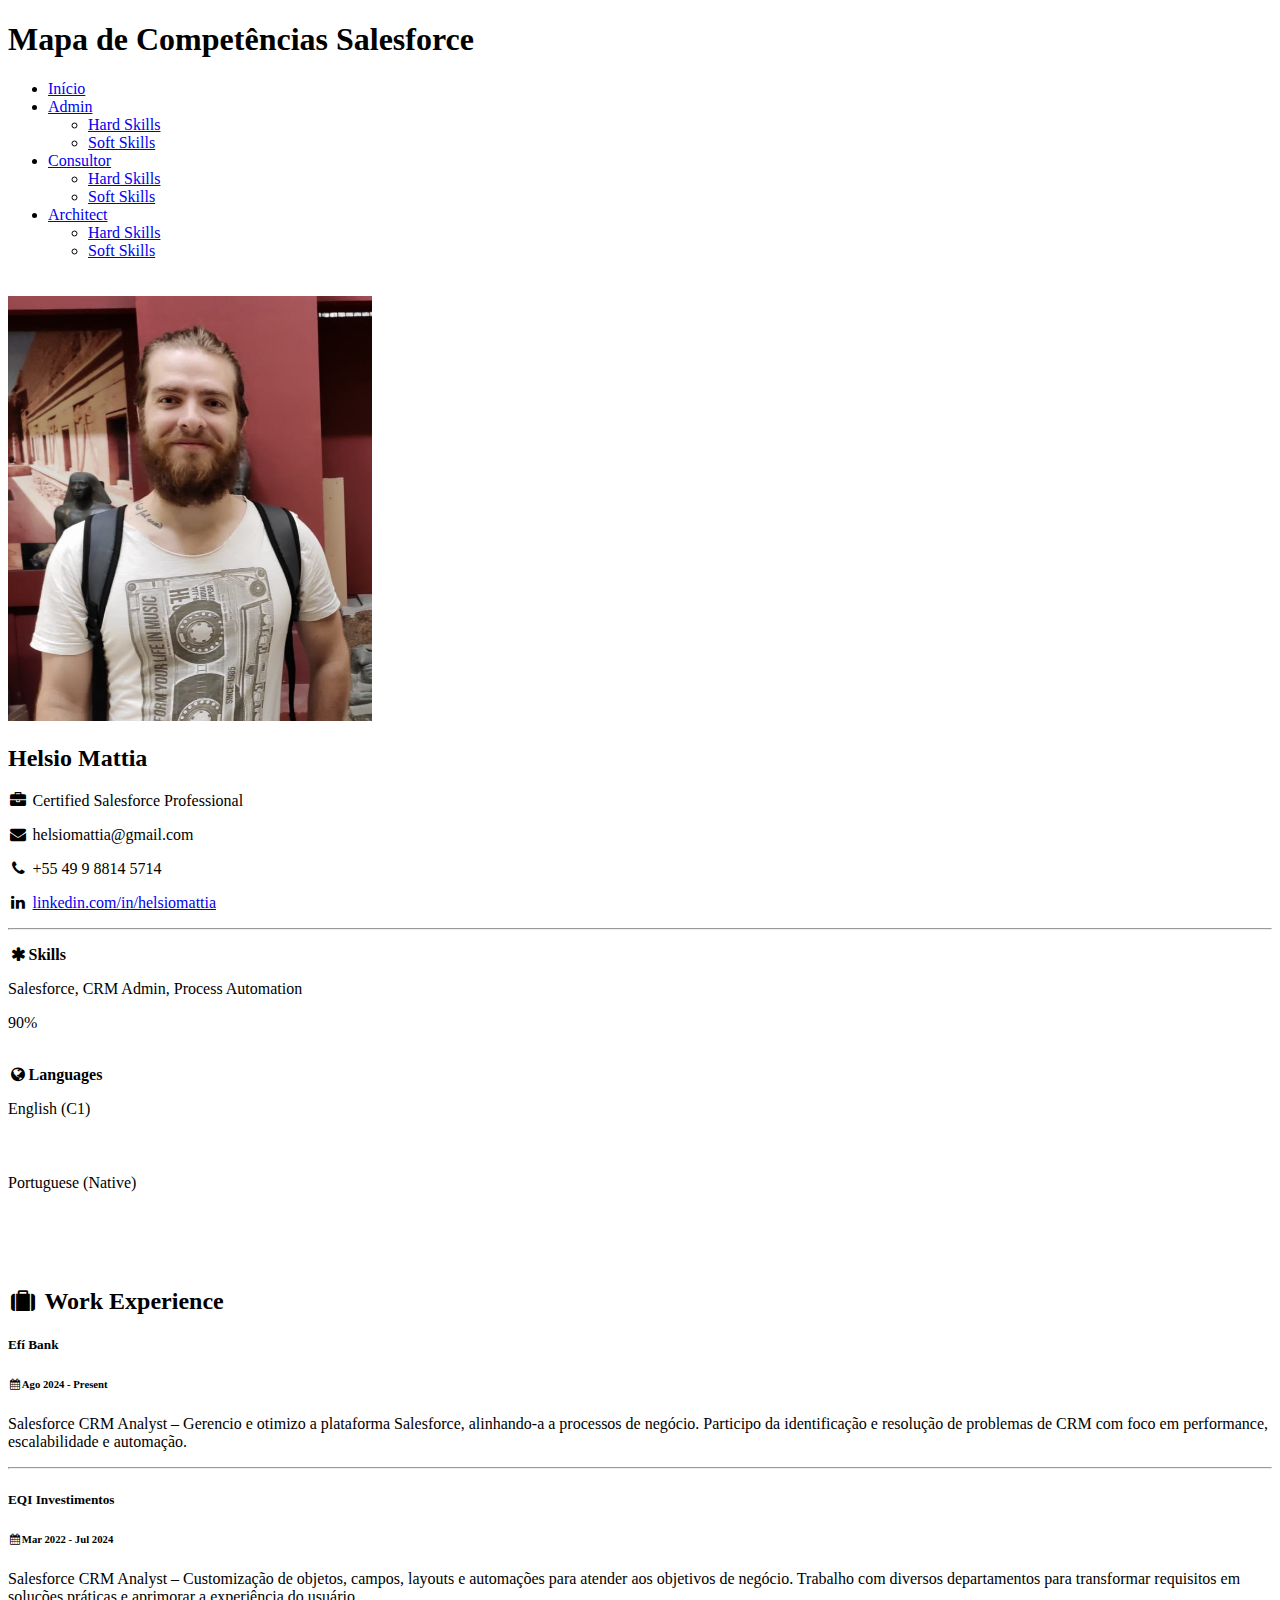
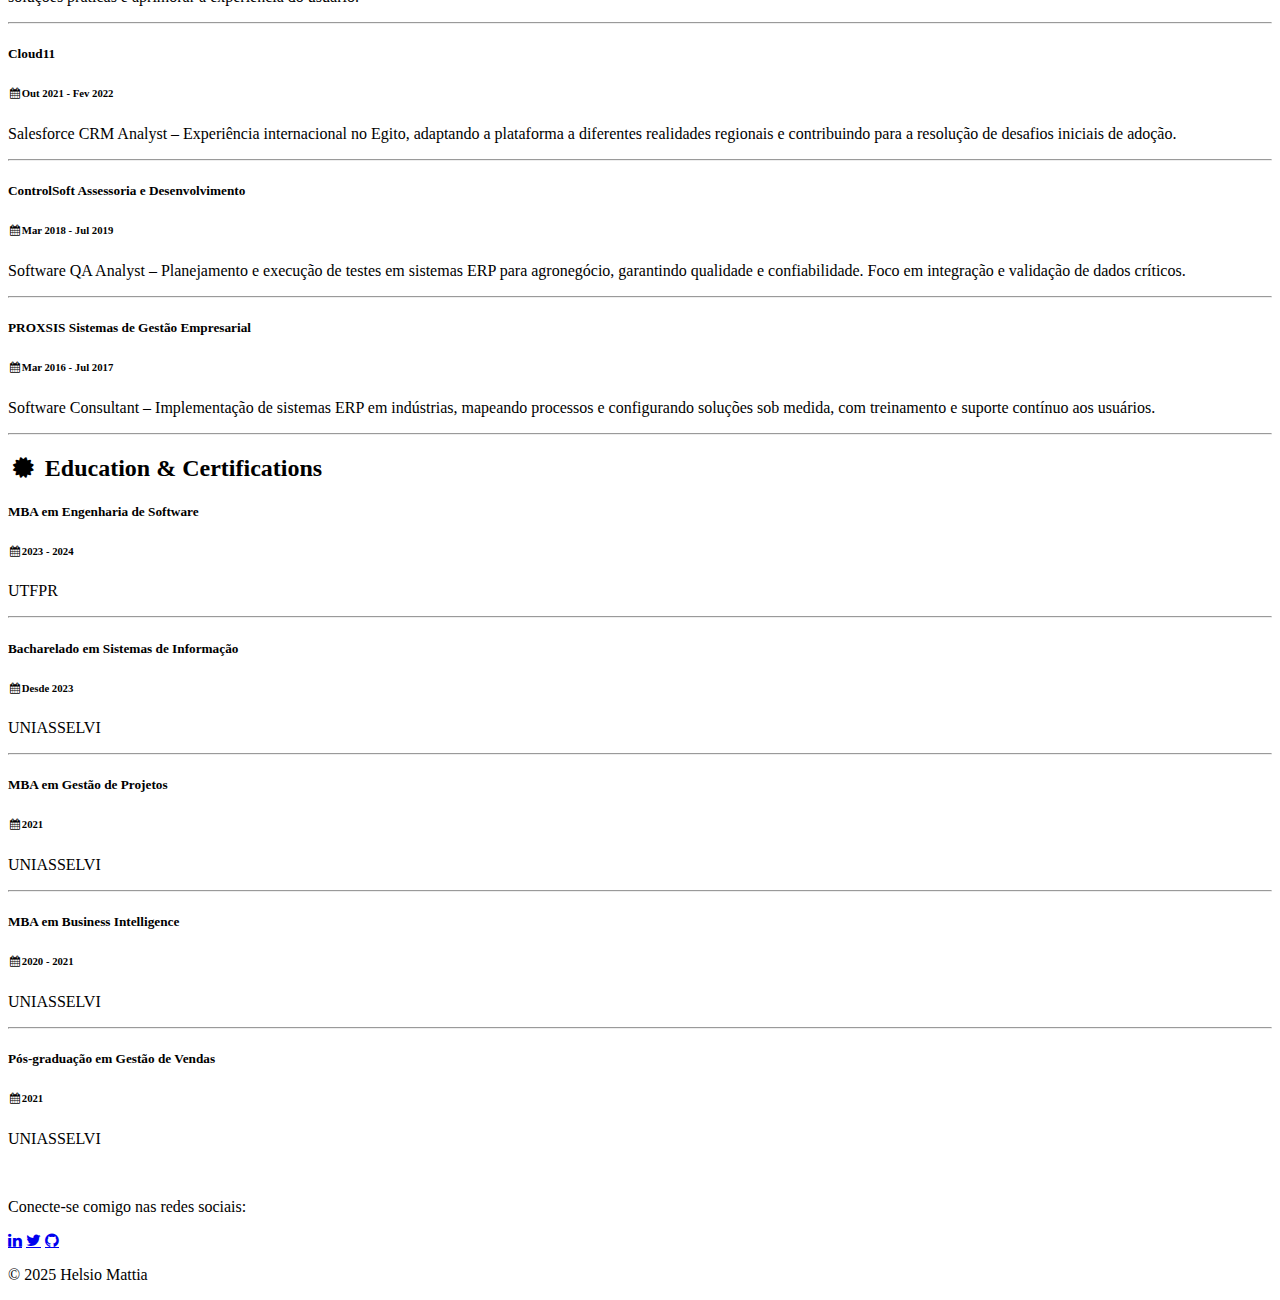
==== commit 4a3f6fd1: "Update index.html" ====
--- a/index.html
+++ b/index.html
@@ -24,58 +24,64 @@
     <!-- GRID: Dividido em duas colunas -->
     <div class="w3-row-padding">
 
-      <!-- Coluna Esquerda: Perfil -->
-      <div class="w3-third">
-        <div class="w3-white w3-text-grey w3-card-4">
-          <div class="w3-display-container">
-            <img src="helsio.png" style="width:100%" alt="Foto de Perfil">
-            <div class="w3-display-bottomleft w3-container w3-text-black">
-              <h2>Helsio Mattia</h2>
-            </div>
-          </div>
-          <div class="w3-container">
-            <p>
-              <i class="fa fa-briefcase fa-fw w3-margin-right w3-large w3-text-teal"></i>
-              Certified Salesforce Professional
-            </p>
-            <p>
-              <i class="fa fa-envelope fa-fw w3-margin-right w3-large w3-text-teal"></i>
-              helsiomattia@gmail.com
-            </p>
-            <p>
-              <i class="fa fa-phone fa-fw w3-margin-right w3-large w3-text-teal"></i>
-              +55 49 9 8814 5714
-            </p>
-            <p>
-              <i class="fa fa-linkedin fa-fw w3-margin-right w3-large w3-text-teal"></i>
-              <a href="https://www.linkedin.com/in/helsiomattia" target="_blank">linkedin.com/in/helsiomattia</a>
-            </p>
-            <hr>
-            <p class="w3-large"><b><i class="fa fa-asterisk fa-fw w3-margin-right w3-text-teal"></i>Skills</b></p>
-            <p>Salesforce, CRM Admin, Process Automation</p>
-            <div class="w3-light-grey w3-round-xlarge w3-small">
-              <div class="w3-container w3-center w3-round-xlarge w3-teal" style="width:90%">90%</div>
-            </div>
-            <br>
-            <p class="w3-large w3-text-theme"><b>
-              <i class="fa fa-globe fa-fw w3-margin-right w3-text-teal"></i>Languages
-            </b></p>
-            <p>English (C1)</p>
-            <div class="w3-light-grey w3-round-xlarge">
-              <div class="w3-round-xlarge w3-teal" style="height:24px;width:100%"></div>
-            </div>
-            <p>Portuguese (Native)</p>
-            <div class="w3-light-grey w3-round-xlarge">
-              <div class="w3-round-xlarge w3-teal" style="height:24px;width:100%"></div>
-            </div>
-            <br>
-          </div>
-        </div>
-        <br>
-      </div>
-
-      <!-- Coluna Direita: Experiência, Formação, Certificações, Skills e Contato -->
-      <div class="w3-twothird">
+     <!-- Coluna Esquerda (Perfil) -->
+<div class="w3-third">
+  <div class="w3-white w3-text-grey w3-card-4 w3-center">
+    <!-- Foto de Perfil -->
+    <div style="padding-top: 20px;">
+      <img src="helsio.png" alt="Foto de Perfil" class="perfil-foto" />
+    </div>
+
+    <!-- Informações Básicas -->
+    <div class="w3-container">
+      <h2>Helsio Mattia</h2>
+      <p>
+        <i class="fa fa-briefcase fa-fw w3-margin-right w3-large w3-text-teal"></i>
+        Certified Salesforce Professional
+      </p>
+      <p>
+        <i class="fa fa-envelope fa-fw w3-margin-right w3-large w3-text-teal"></i>
+        helsiomattia@gmail.com
+      </p>
+      <p>
+        <i class="fa fa-phone fa-fw w3-margin-right w3-large w3-text-teal"></i>
+        +55 49 9 8814 5714
+      </p>
+      <p>
+        <i class="fa fa-linkedin fa-fw w3-margin-right w3-large w3-text-teal"></i>
+        <a href="https://www.linkedin.com/in/helsiomattia" target="_blank">linkedin.com/in/helsiomattia</a>
+      </p>
+      <hr>
+
+      <!-- Exemplo de Skills/Idiomas, se quiser manter -->
+      <p class="w3-large">
+        <b>
+          <i class="fa fa-asterisk fa-fw w3-margin-right w3-text-teal"></i>Skills
+        </b>
+      </p>
+      <p>Salesforce, CRM Admin, Process Automation</p>
+      <div class="w3-light-grey w3-round-xlarge w3-small">
+        <div class="w3-container w3-center w3-round-xlarge w3-teal" style="width:90%">90%</div>
+      </div>
+      <br>
+      <p class="w3-large w3-text-theme">
+        <b>
+          <i class="fa fa-globe fa-fw w3-margin-right w3-text-teal"></i>Languages
+        </b>
+      </p>
+      <p>English (C1)</p>
+      <div class="w3-light-grey w3-round-xlarge">
+        <div class="w3-round-xlarge w3-teal" style="height:24px;width:100%"></div>
+      </div>
+      <p>Portuguese (Native)</p>
+      <div class="w3-light-grey w3-round-xlarge">
+        <div class="w3-round-xlarge w3-teal" style="height:24px;width:100%"></div>
+      </div>
+      <br>
+    </div>
+  </div>
+  <br>
+</div>
       
         <!-- Experiências Profissionais -->
         <div class="w3-container w3-card w3-white w3-margin-bottom">
@@ -214,3 +220,6 @@
   </script>
 </body>
 </html>
+
+
+
